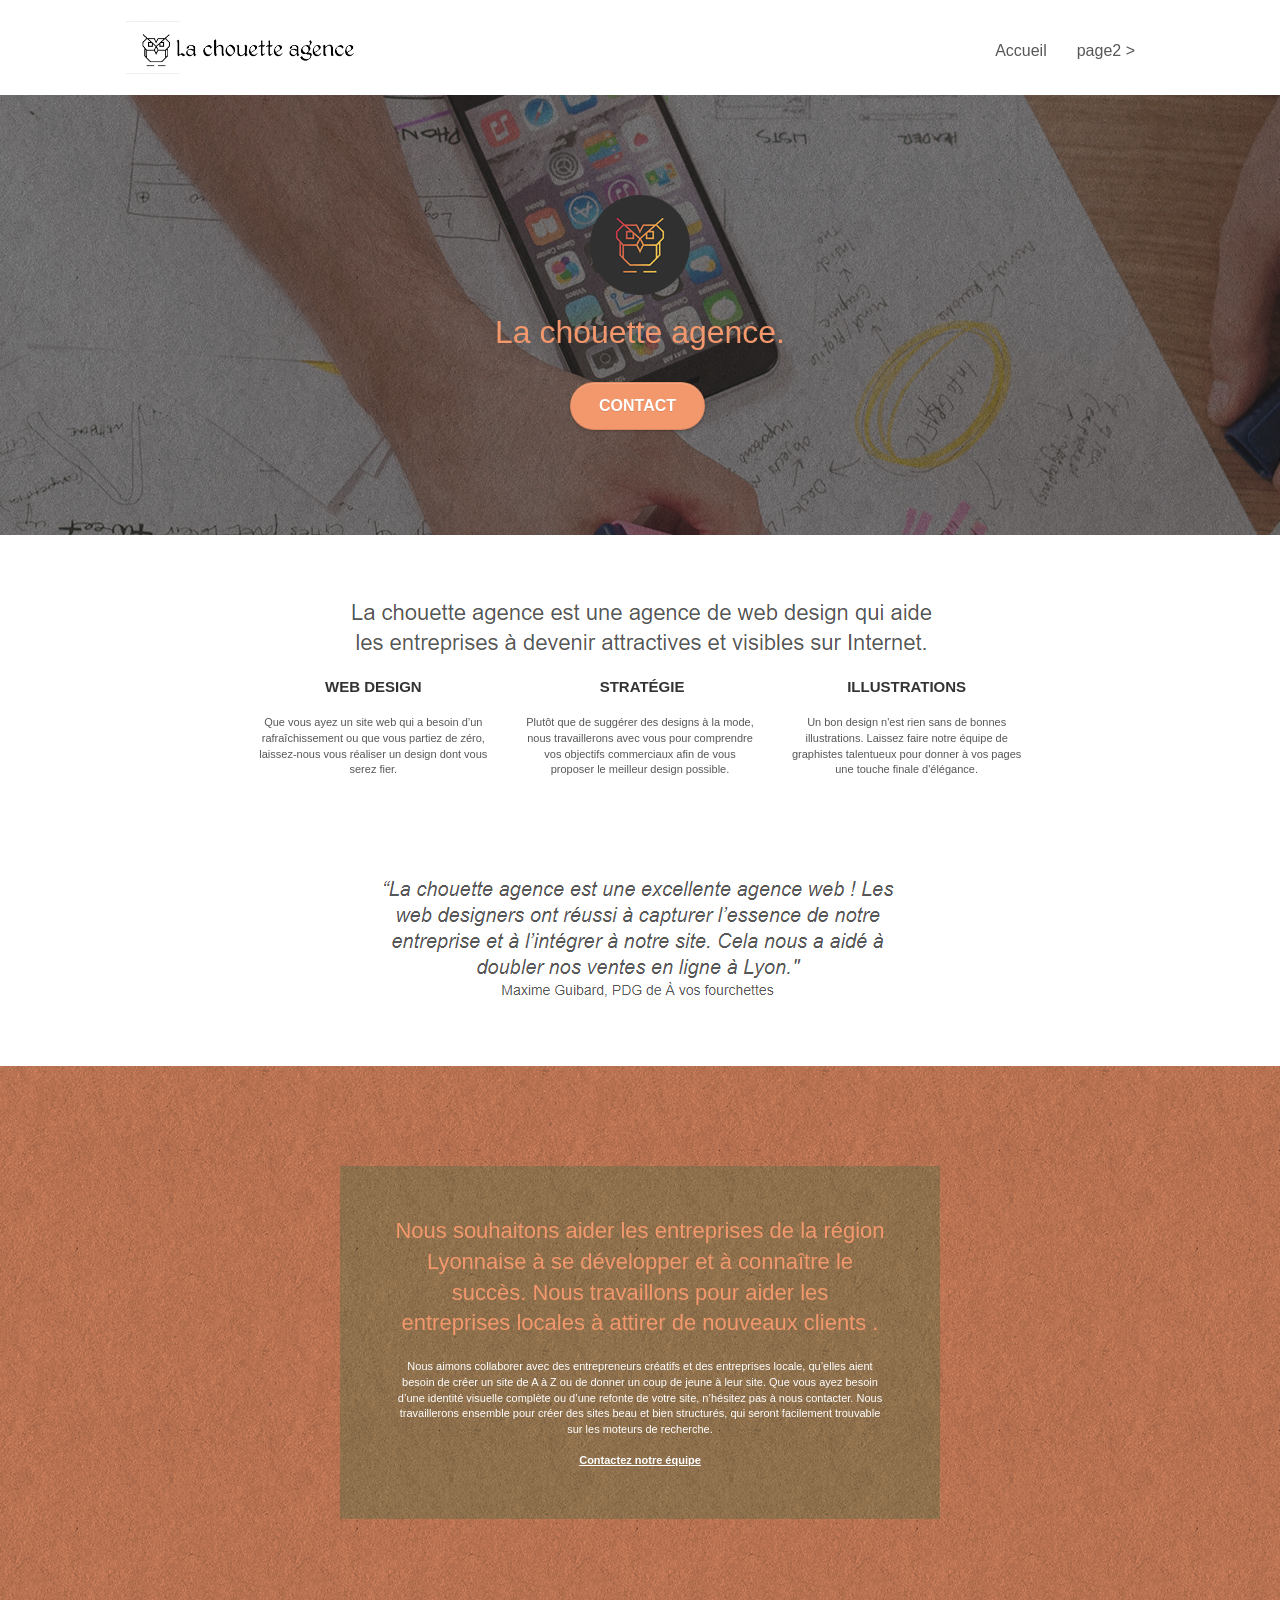
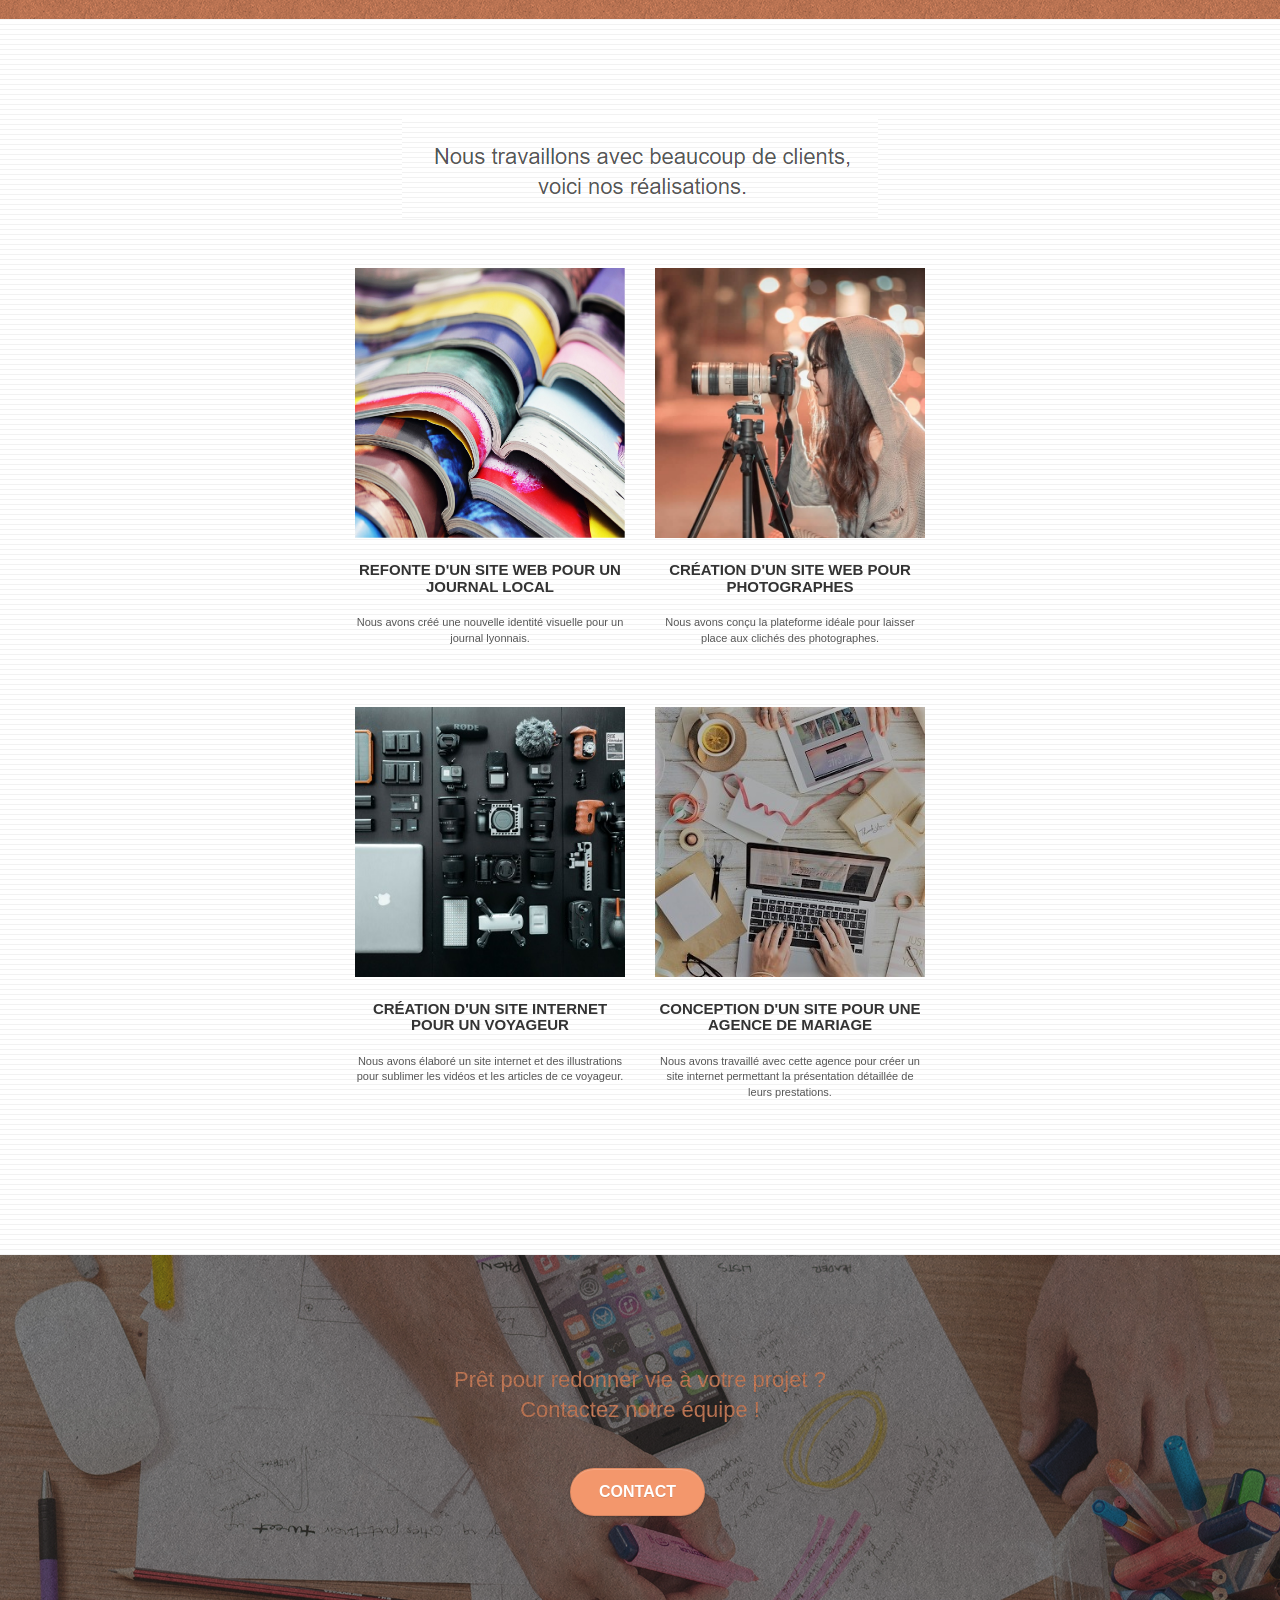
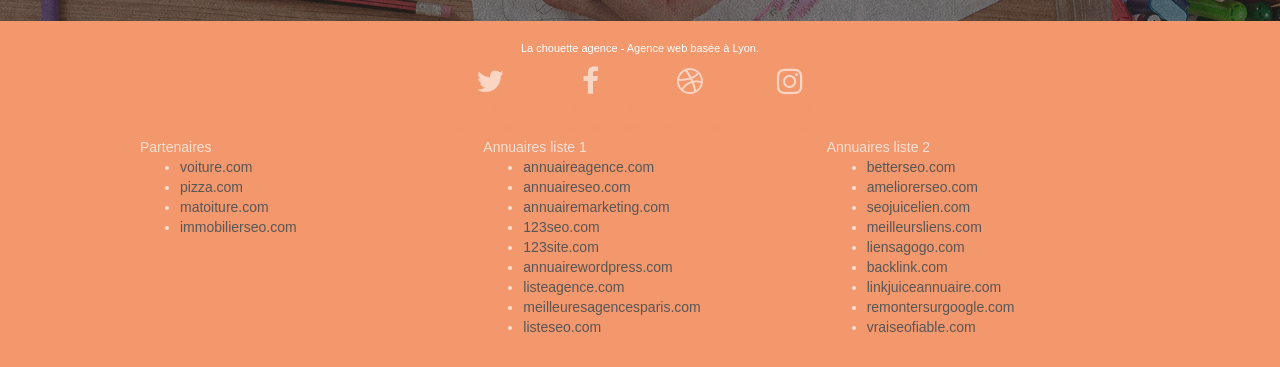
==== index.html @ 3419edf7 ":refactor: Remaniement des dossiers" ====
<!doctype html>
<html lang="Default">
<head>
    <meta charset="utf-8">
    <meta name="keywords" content="seo, google, site web, site internet, agence design paris, agence design, agence design,agence design,agence design,agence design,agence design,agence design,agence design,agence design">
    <meta name="description" content="">
    <meta name="viewport" content="width=device-width, initial-scale=1.0, viewport-fit=cover">
    <link rel="shortcut icon" type="image/png" href="favicon.jpg">
    
	<link rel="stylesheet" type="text/css" href="css/bootstrap.css">
	<link rel="stylesheet" type="text/css" href="style.css">
	<link rel="stylesheet" type="text/css" href="css/font-awesome.css">
	<link rel="stylesheet" type="text/css" href="csst-line.css">
	
    
	<script src="js/jquery-2.1.0.js"></script>
	<script src="js/bootstrap.js"></script>
	<script src="js/blocs.js"></script>
	<script src="js/jquery.touchSwipe.js" defer></script>
	<script src="js/gmaps.js"></script>

    <title>.</title>

    
<!-- Analytics -->
 
<!-- Analytics END -->
    
</head>
<body>
<!-- Principal conteneur -->
<div class="page-container">
    
<!-- bloc-0 -->
<div class="bloc bgc-white l-bloc " id="bloc-0">
	<div class="container bloc-sm">

		<nav class="navbar row">
			<div class="navbar-header">
				<div class="keywords" style="color:#cccccc;font-size:1px;">Agence web à paris, stratégie web, web design, illustrations, design de site web, site web, web, internet, site internet, site</div>
				<a class="navbar-brand" href="index.html"><img src="img/la-chouette-agence.png" alt="paris web design logo agence web meilleure agence" height="40" /></a>
				<div class="keywords" style="color:#cccccc;font-size:1px;">Agence web à paris, stratégie web, web design, illustrations, design de site web, site web, web, internet, site internet, site</div>
				<button id="nav-toggle" type="button" class="ui-navbar-toggle navbar-toggle" data-toggle="collapse" data-target=".navbar-1">
					<span class="sr-only">Toggle navigation</span><span class="icon-bar"></span><span class="icon-bar"></span><span class="icon-bar"></span>
				</button>
			</div>
			<div class="collapse navbar-collapse navbar-1 special-dropdown-nav">
				<ul class="site-navigation nav navbar-nav">
					<li>
						<a href="index.html">Accueil</a>
					</li>
					<li>
					</li>
					<li>
						<a href="page2.html">page2 &gt;</a>
					</li>
				</ul>
			</div>
		</nav>
	</div>
</div>
<!-- bloc-0 END -->

<!-- bloc-1-presentation -->
<div class="bloc bgc-dark-slate-blue bg-banniere d-bloc bg-t-edge bloc-bg-texture texture-paper b-parallax" id="bloc-1-hero">
	<div class="container bloc-lg">
		<div class="row tight-width-whitespace">
			<div class="col-sm-12">
				<img src="img/logo.png" class="center-block image-resize-mode" width="100" alt="La chouette agence, agence web paris, création logo paris" />
				<h1 class="text-center hero-bloc-text tc-white ">
					La chouette agence.
				</h1>
				<div class="text-center">
					<a href="page2.html" class="btn btn-lg btn-clean btn-rd cta-hero btn-atomic-tangerine" id="cta-hero">Contact</a>
				</div>
			</div>
		</div>
	</div>
</div>
<!-- bloc-1-presentation END -->

<!-- bloc-2-services -->
<div class="bloc bgc-white l-bloc" id="bloc-2-services">
	<div class="container bloc-md">
		<div class="row">
			<div class="col-sm-12 text-center">
				<img alt="agence web, agence web paris, web design paris, stratégie web" src="img/title.png" />
			</div>
		</div>
		<div class="row voffset-lg med-width-whitespace">
			<div class="col-sm-4">
				<div class="text-center">
					<span class="et-icon-browser sm-shadow icon-dark-slate-blue icons icon-lg"></span>
				</div>
				<h3 class="mg-md text-center">
					Web design
				</h3>
				<p class="text-center ">
					Que vous ayez un site web qui a besoin d&rsquo;un rafraîchissement ou que vous partiez de zéro, laissez-nous vous réaliser un design dont vous serez fier.
				</p>
			</div>
			<div class="col-sm-4">
				<div class="text-center">
					<span class="et-icon-presentation sm-shadow icon-dark-slate-blue icons icon-lg"></span>
				</div>
				<h3 class="mg-md text-center">
					&nbsp;Stratégie
				</h3>
				<p class="text-center ">
					Plutôt que de suggérer des designs à la mode, nous travaillerons avec vous pour comprendre vos objectifs commerciaux afin de vous proposer le meilleur design possible.<br>
				</p>
			</div>
			<div class="col-sm-4">
				<div class="text-center">
					<span class="et-icon-edit sm-shadow icon-dark-slate-blue icons icon-lg"></span>
				</div>
				<h3 class="mg-md text-center">
					Illustrations
				</h3>
				<p class="text-center ">
					Un bon design n'est rien sans de bonnes illustrations. Laissez faire notre équipe de graphistes talentueux pour donner à vos pages une touche finale d'élégance.
				</p>
			</div>
		</div>
		<div class="row voffset-lg voffset">
			<div class="col-xs-12 col-md-8 col-md-offset-2 text-center">
				<img alt="agence web, agence web paris, web design paris, stratégie web" src="img/citation.png" />

			</div>
		</div>
	</div>
</div>
<!-- bloc-2-services END -->

<!-- bloc-3-what-i-do -->
<div class="bloc tc-white bgc-atomic-tangerine bg-presentation d-bloc bloc-bg-texture texture-paper b-parallax" id="bloc-3-what-i-do">
	<div class="container bloc-lg">
		<div class="row tight-width-whitespace black-background">
			<div class="col-sm-12">
				<h2 class="mg-md text-center tc-white">
					Nous souhaitons aider les entreprises de la région Lyonnaise à se développer et à connaître le succès. Nous travaillons pour aider les entreprises locales à attirer de nouveaux clients .<br>
				</h2>
				<p class="text-center white">
					Nous aimons collaborer avec des entrepreneurs créatifs et des entreprises locale, qu’elles aient besoin de créer un site de A à Z ou de donner un coup de jeune à leur site. Que vous ayez besoin d’une identité visuelle complète ou d’une refonte de votre site, n’hésitez pas à nous contacter. Nous travaillerons ensemble pour créer des sites beau et bien structurés, qui seront facilement trouvable sur les moteurs de recherche. <br><br><a class="ltc-white bold-link" href="page2.html">Contactez notre équipe</a><br>
				</p>
			</div>
		</div>
	</div>
</div>
<!-- bloc-3-what-i-do END -->

<!-- bloc-4-portfolio -->
<div class="bloc bgc-white bg-lines-h2-bg bg-repeat l-bloc" id="bloc-4-portfolio">
	<div class="container bloc-lg">
		<div class="row">
			<div class="col-sm-12 text-center">
				<img alt="agence web, agence web paris, web design paris, stratégie web" src="img/title2.png" />
			</div>
		</div>
		<div class="row tight-width-whitespace portfolio-row">
			<div class="col-sm-6">
				<a href="#" data-lightbox="img/1.jpg" data-gallery-id="gallery-1" data-caption="Refonte d'un site web pour un journal local" data-frame="snapshot-lb"><img src="img/1.jpg" alt="paris web design logo agence web meilleure agence et refonte site web journal" class="img-responsive portfolio-thumb" /></a>
				<h3 class="mg-md text-center">
					Refonte d'un site web pour un journal local
				</h3>
				<p class="text-center">
					Nous avons créé une nouvelle identité visuelle pour un journal lyonnais.
				</p>
			</div>
			<div class="col-sm-6">
				<a href="#" data-lightbox="img/2.jpg" data-gallery-id="gallery-1" data-caption="Création d'un site web pour photographes" data-frame="snapshot-lb"><img src="img/2.jpg" class="img-responsive portfolio-thumb" alt="paris web design logo agence web meilleure agence, Création d'un site web pour photographes" /></a>
				<h3 class="mg-md text-center">
					Création d'un site web pour photographes
				</h3>
				<p class="text-center">
					Nous avons conçu la plateforme idéale pour laisser place aux clichés des photographes.
				</p>
			</div>
		</div>
		<div class="row tight-width-whitespace portfolio-row">
			<div class="col-sm-6">
				<a href="#" data-lightbox="img/3.bmp" data-gallery-id="gallery-1" data-caption="Création d'un site internet pour un voyageur" data-frame="snapshot-lb"><img src="img/3.bmp" class="img-responsive portfolio-thumb" alt="paris web design logo agence web meilleure agence, Création d'un site web pour voyageur"/></a>
				<h3 class="mg-md text-center">
					Création d'un site internet pour un voyageur
				</h3>
				<p class="text-center">
					Nous avons élaboré un site internet et des illustrations pour sublimer les vidéos et les articles de ce voyageur.
				</p>
			</div>
			<div class="col-sm-6">
				<a href="#" data-lightbox="img/4.bmp" data-gallery-id="gallery-1" data-caption="Conception d'un site pour une agence de mariage" data-frame="snapshot-lb"><img src="img/4.bmp" class="img-responsive portfolio-thumb" alt="paris web design logo agence web meilleure agence, Création d'un site web pour agence de mariage" /></a>
				<h3 class="mg-md text-center">
					Conception d'un site pour une agence de mariage
				</h3>
				<p class="text-center">
					Nous avons travaillé avec cette agence pour créer un site internet permettant la présentation détaillée de leurs prestations.
				</p>
			</div>
		</div>
	</div>
</div>
<!-- bloc-4-portfolio END -->

<!-- bloc-5-cta -->
<div class="bloc bgc-dark-slate-blue bg-banniere d-bloc bloc-bg-texture texture-paper" id="bloc-5-cta">
	<div class="container bloc-lg">
		<div class="row">
			<h2 class="mg-md text-center tc-white">
				Prêt pour redonner vie à votre projet ?<br>Contactez notre équipe !
			</h2>
			<div class="col-sm-12 text-center">
				<a href="page2.html" class="btn btn-atomic-tangerine btn-clean btn-rd btn-lg cta-hero">Contact</a>
			</div>
		</div>
	</div>
</div>
<!-- bloc-5-cta END -->

<!-- Footer - bloc-8 -->
<div class="bloc bgc-atomic-tangerine d-bloc" id="bloc-8">
	<div class="container bloc-sm">
		<div class="row">
			<div class="col-sm-12">
				<p class="text-center white">
					La chouette agence - Agence web basée à Lyon.<br>
				</p>
				<div class="row row-no-gutters social">
					<div class="col-sm-3">
						<div class="text-center">
							<a class="social" href="index.html"><span class="fa fa-twitter icon-md"></span></a>
						</div>
					</div>
					<div class="col-sm-3">
						<div class="text-center">
							<a class="social" href="index.html"><span class="fa fa-facebook icon-md"></span></a>
						</div>
					</div>
					<div class="col-sm-3">
						<div class="text-center">
							<a class="social" href="index.html"><span class="fa fa-dribbble icon-md"></span></a>
						</div>
					</div>
					<div class="col-sm-3">
						<div class="text-center">
							<a class="social" href="index.html"><span class="fa fa-instagram icon-md"></span></a>
						</div>
					</div>
					<div class="keywords" style="color:#F3976C;">Agence web à paris, stratégie web, web design, illustrations, design de site web, site web, web, internet, site internet, site</div>
				</div>
				<div class="row">
					<div class="col-sm-4">
						Partenaires
							<ul>
								<li><a href="voiture.com">voiture.com</a></li>
								<li><a href="pizza.com">pizza.com</a></li>
								<li><a href="matoiture.com">matoiture.com</a></li>
								<li><a href="immobilierseo.com">immobilierseo.com</a></li>
							</ul>		
					</div>
					<div class="col-sm-4">
						Annuaires liste 1
						<ul>
							<li><a href="annuaireagence.com">annuaireagence.com</a></li>
							<li><a href="annuaireseo.com">annuaireseo.com</a></li>
							<li><a href="annuairemarketing.com">annuairemarketing.com</a></li>
							<li><a href="123seoture.com">123seo.com</a></li>
							<li><a href="123site.com">123site.com</a></li>
							<li><a href="annuairewordpress.com">annuairewordpress.com</a></li>
							<li><a href="listeagence.com">listeagence.com</a></li>
							<li><a href="meilleuresagencesparis.com">meilleuresagencesparis.com</a></li>
							<li><a href="listeseo.com">listeseo.com</a></li>
						</ul>
					</div>
					<div class="col-sm-4">
						Annuaires liste 2
						<ul>
							<li><a href="betterseo.com">betterseo.com</a></li>
							<li><a href="ameliorerseo.com">ameliorerseo.com</a></li>
							<li><a href="seojuicelien.com">seojuicelien.com</a></li>
							<li><a href="meilleursliens.com">meilleursliens.com</a></li>
							<li><a href="liensagogo.com">liensagogo.com</a></li>
							<li><a href="backlink.com">backlink.com</a></li>
							<li><a href="linkjuiceannuaire.com">linkjuiceannuaire.com</a></li>
							<li><a href="remontersurgoogle.com">remontersurgoogle.com</a></li>
							<li><a href="vraiseofiable.com">vraiseofiable.com</a></li>
						</ul>
					</div>
				</div>
			</div>
		</div>
	</div>
</div>
<!-- Footer - bloc-8 END -->

</div>
<!-- Principal conteneur END -->
    

</body>
</html>
---- style.css ----
body {
    margin: 0;
    padding: 0;
    background: #FFF;
    overflow-x: hidden;
    -webkit-font-smoothing: antialiased;
    -moz-osx-font-smoothing: grayscale;
}

a,
button {
    transition: all .3s ease-in-out;
    outline: none!important;
}

a:hover {
    text-decoration: none;
    cursor: pointer;
}

#page-loading-blocs-notifaction {
    position: fixed;
    top: 0;
    bottom: 0;
    width: 100%;
    z-index: 100000;
    background: #FFFFFF url("img/pageload-spinner.gif") no-repeat center center;
}

.bloc {
    width: 100%;
    clear: both;
    background: 50% 50% no-repeat;
    padding: 0 50px;
    -webkit-background-size: cover;
    -moz-background-size: cover;
    -o-background-size: cover;
    background-size: cover;
    position: relative;
}

.bloc .container {
    padding-left: 0;
    padding-right: 0;
}

.bloc-lg {
    padding: 100px 50px;
}

.bloc-md {
    padding: 50px;
}

.bloc-sm {
    padding: 20px 50px;
}

.bg-center,
.bg-l-edge,
.bg-r-edge,
.bg-t-edge,
.bg-b-edge,
.bg-tl-edge,
.bg-bl-edge,
.bg-tr-edge,
.bg-br-edge,
.bg-repeat {
    -webkit-background-size: auto!important;
    -moz-background-size: auto!important;
    -o-background-size: auto!important;
    background-size: auto!important;
}

.bg-repeat {
    background: repeat;
}

.bg-t-edge {
    background: top no-repeat;
}

.bloc-bg-texture::before {
    content: "";
    background-size: 2px 2px;
    position: absolute;
    top: 0;
    bottom: 0;
    left: 0;
    right: 0;
}

.texture-paper::before {
    background: url("img/texture-paper.png");
    background-size: 280px 280px;
}

.b-parallax {
    background-attachment: fixed;
}

.d-bloc {
    color: rgba(255, 255, 255, .7);
}

.d-bloc button:hover {
    color: rgba(255, 255, 255, .9);
}

.d-bloc .icon-round,
.d-bloc .icon-square,
.d-bloc .icon-rounded,
.d-bloc .icon-semi-rounded-a,
.d-bloc .icon-semi-rounded-b {
    border-color: rgba(255, 255, 255, .9);
}

.d-bloc .divider-h span {
    border-color: rgba(255, 255, 255, .2);
}

.d-bloc .a-btn,
.d-bloc .navbar a,
.d-bloc .navbar-brand,
.d-bloc a .icon-sm,
.d-bloc a .icon-md,
.d-bloc a .icon-lg,
.d-bloc a .icon-xl,
.d-bloc h1 a,
.d-bloc h2 a,
.d-bloc h3 a,
.d-bloc h4 a,
.d-bloc h5 a,
.d-bloc h6 a,
.d-bloc p a {
    color: rgba(255, 255, 255, .6);
}

.d-bloc .a-btn:hover,
.d-bloc .navbar a:hover,
.d-bloc .navbar-brand:hover,
.d-bloc a:hover .icon-sm,
.d-bloc a:hover .icon-md,
.d-bloc a:hover .icon-lg,
.d-bloc a:hover .icon-xl,
.d-bloc h1 a:hover,
.d-bloc h2 a:hover,
.d-bloc h3 a:hover,
.d-bloc h4 a:hover,
.d-bloc h5 a:hover,
.d-bloc h6 a:hover,
.d-bloc p a:hover {
    color: rgba(255, 255, 255, 1);
}

.d-bloc .navbar-toggle .icon-bar {
    background: rgba(255, 255, 255, 1);
}

.d-bloc .btn-wire,
.d-bloc .btn-wire:hover {
    color: rgba(255, 255, 255, 1);
    border-color: rgba(255, 255, 255, 1);
}

.d-bloc .panel {
    color: rgba(0, 0, 0, .5);
}

.d-bloc .panel button:hover {
    color: rgba(0, 0, 0, .7);
}

.d-bloc .panel icon {
    border-color: rgba(0, 0, 0, .7);
}

.d-bloc .panel .divider-h span {
    border-color: rgba(0, 0, 0, .1);
}

.d-bloc .panel .a-btn {
    color: rgba(0, 0, 0, .6);
}

.d-bloc .panel .a-btn:hover {
    color: rgba(0, 0, 0, 1);
}

.d-bloc .panel .btn-wire,
.d-bloc .panel .btn-wire:hover {
    color: rgba(0, 0, 0, .7);
    border-color: rgba(0, 0, 0, .3);
}

.d-bloc .panel,
.l-bloc {
    color: rgba(0, 0, 0, .5);
}

.d-bloc .panel button:hover,
.l-bloc button:hover {
    color: rgba(0, 0, 0, .7);
}

.l-bloc .icon-round,
.l-bloc .icon-square,
.l-bloc .icon-rounded,
.l-bloc .icon-semi-rounded-a,
.l-bloc .icon-semi-rounded-b {
    border-color: rgba(0, 0, 0, .7);
}

.d-bloc .panel .divider-h span,
.l-bloc .divider-h span {
    border-color: rgba(0, 0, 0, .1);
}

.d-bloc .panel .a-btn,
.l-bloc .a-btn,
.l-bloc .navbar a,
.l-bloc .navbar-brand,
.l-bloc a .icon-sm,
.l-bloc a .icon-md,
.l-bloc a .icon-lg,
.l-bloc a .icon-xl,
.l-bloc h1 a,
.l-bloc h2 a,
.l-bloc h3 a,
.l-bloc h4 a,
.l-bloc h5 a,
.l-bloc h6 a,
.l-bloc p a {
    color: rgba(0, 0, 0, .6);
}

.d-bloc .panel .a-btn:hover,
.l-bloc .a-btn:hover,
.l-bloc .navbar a:hover,
.l-bloc .navbar-brand:hover,
.l-bloc a:hover .icon-sm,
.l-bloc a:hover .icon-md,
.l-bloc a:hover .icon-lg,
.l-bloc a:hover .icon-xl,
.l-bloc h1 a:hover,
.l-bloc h2 a:hover,
.l-bloc h3 a:hover,
.l-bloc h4 a:hover,
.l-bloc h5 a:hover,
.l-bloc h6 a:hover,
.l-bloc p a:hover {
    color: rgba(0, 0, 0, 1);
}

.l-bloc .navbar-toggle .icon-bar {
    color: rgba(0, 0, 0, .6);
}

.d-bloc .panel .btn-wire,
.d-bloc .panel .btn-wire:hover,
.l-bloc .btn-wire,
.l-bloc .btn-wire:hover {
    color: rgba(0, 0, 0, .7);
    border-color: rgba(0, 0, 0, .3);
}

.voffset {
    margin-top: 30px;
}

.voffset-lg {
    margin-top: 80px;
}

.row-no-gutters {
    margin-right: 0;
    margin-left: 0;
}

.row.row-no-gutters > [class^="col-"],
.row.row-no-gutters > [class*=" col-"] {
    padding-right: 0;
    padding-left: 0;
}

#bloc-1-hero h1 {
    font-size: 32px;
}

.navbar {
    margin-bottom: 0;
    z-index: 1;
}

.navbar-brand {
    height: auto;
    padding: 3px 15px;
    font-size: 25px;
    font-weight: normal;
    font-weight: 600;
    line-height: 44px;
}

.navbar-brand img {
    max-height: 200px;
    margin: 0 5px 0 0;
    display: inline;
}

.navbar-brand img[src$=svg] {
    min-width: 100px;
}

.nav-center .navbar-brand img {
    margin: 0;
}

.navbar .nav {
    padding-top: 2px;
    margin-right: -16px;
    float: right;
    z-index: 1;
}

.nav > li {
    float: left;
    margin-top: 4px;
    font-size: 16px;
}

.navbar-nav .open .dropdown-menu > li > a {
    text-align: inherit;
}

.nav > li a:hover,
.nav > li a:focus {
    background: transparent;
}

.navbar-toggle {
    margin: 10px 10px 0 0;
    border: 0px;
}

.navbar-toggle:hover {
    background: transparent!important;
}

.navbar-toggle .icon-bar {
    background-color: rgba(0, 0, 0, .5);
    width: 26px;
}

.nav-invert .navbar .nav {
    float: left;
}

.nav-invert .navbar-header,
.nav-invert .navbar-brand {
    float: right;
    position: relative;
    z-index: 2;
}

@media (min-width: 768px) {
    .site-navigation {
        position: absolute;
        top: 50%;
        right: 20px;
        transform: translate(0, -50%);
        -webkit-transform: translateY(-50%);
    }
    .nav > li .dropdown-menu a,
    .nav > li .dropdown-menu a:hover {
        color: #484848;
    }
    .nav-invert .site-navigation {
        left: 0;
        right: 0;
    }
    .nav-center {
        text-align: center;
    }
    .nav-center .navbar-header {
        width: 100%;
    }
    .nav-center .navbar-header,
    .nav-center .navbar-brand,
    .nav-center .nav > li {
        float: none;
        display: inline-block;
    }
    .nav-center .site-navigation {
        position: relative;
        width: 100%;
        right: 0;
        margin-right: 0px;
        margin-top: 20px;
    }
    .nav-center.mini-nav .navbar-toggle {
        float: none;
        margin: 10px auto 0;
    }
}

.nav > li > .dropdown a {
    background: none!important;
    display: block;
    padding: 14px 15px;
}

nav .caret {
    margin: 0 5px;
}

.dropdown-menu .dropdown-menu {
    top: -8px;
    left: 100%;
}

.dropdown-menu .dropmenu-flow-right {
    top: 100%;
    left: 0;
    margin-left: -1px;
    border-top-left-radius: 0;
    border-top-right-radius: 0;
}

.dropdown-menu .dropdown span {
    border: 4px solid black;
    border-top-color: transparent;
    border-right-color: transparent;
    border-bottom-color: transparent;
    margin: 6px -5px 0 0!important;
    float: right;
}

.mg-md {
    margin-top: 10px;
    margin-bottom: 20px;
}

.mg-lg {
    margin-top: 10px;
    margin-bottom: 40px;
}

.btn {
    margin: 0 5px 5px 0;
}

.btn.pull-right {
    margin: 0 0 5px 5px;
}

.btn-d,
.btn-d:hover,
.btn-d:focus {
    color: #FFF;
    background: rgba(0, 0, 0, .3);
}

button {
    outline: none!important;
}

.btn-rd {
    border-radius: 40px;
}

.btn-clean {
    border: 1px solid rgba(0, 0, 0, .08);
    border-bottom-color: rgba(0, 0, 0, .1);
    text-shadow: 0 1px 0 rgba(0, 0, 1, .1);
    box-shadow: 0 1px 3px rgba(0, 0, 1, .25), inset 0 1px 0 0 rgba(255, 255, 255, .15);
}

.icon-md {
    font-size: 30px!important;
}

.icon-lg {
    font-size: 60px!important;
}

.sm-shadow {
    text-shadow: 0 1px 2px rgba(0, 0, 0, .3);
}

.panel-sq,
.panel-sq .panel-heading,
.panel-sq .panel-footer {
    border-radius: 0;
}

.panel-rd {
    border-radius: 30px;
}

.panel-rd .panel-heading {
    border-radius: 29px 29px 0 0;
}

.panel-rd .panel-footer {
    border-radius: 0 0 29px 29px;
}

.form-control {
    border-color: rgba(0, 0, 0, .1);
    box-shadow: none;
}

.scrollToTop {
    width: 40px;
    height: 40px;
    position: fixed;
    bottom: 20px;
    right: 20px;
    opacity: 0;
    z-index: 500;
    transition: all .3s ease-in-out;
}

.scrollToTop span {
    margin-top: 6px;
}

.showScrollTop {
    font-size: 14px;
    opacity: 1;
}

a[data-lightbox] {
    position: relative;
    display: block;
    text-align: center;
}

a[data-lightbox]:hover::before {
    content: "+";
    font-family: "HelveticaNeue-Light", "Helvetica Neue Light", "Helvetica Neue", Helvetica, Arial;
    font-size: 32px;
    width: 50px;
    height: 50px;
    margin-left: -25px;
    border-radius: 50%;
    background: rgba(0, 0, 0, .6);
    color: #FFF;
    font-weight: 100;
    z-index: 1;
    position: absolute;
    top: 50%;
    transform: translateY(-50%);
    -webkit-transform: translateY(-50%);
}

a[data-lightbox]:hover img {
    opacity: 0.6;
    -webkit-animation-fill-mode: none;
    animation-fill-mode: none;
}

#lightbox-modal {
    display: flex;
    align-items: center;
}

#lightbox-modal .modal-dialog {
    width: 90%;
    max-width: 900px;
    margin: 0 auto 0;
}

#lightbox-modal .modal-dialog img {
    max-height: 90vh;
    margin: 0 auto;
}

.lightbox-caption {
    padding: 20px;
    color: #FFF;
    background: rgba(0, 0, 0, .5);
    position: absolute;
    left: 15px;
    right: 15px;
    bottom: 5px;
}

.close-lightbox {
    color: #FFF;
    font-size: 30px;
    position: absolute;
    top: 20px;
    right: 20px;
    z-index: 20;
    background: rgba(0, 0, 0, .5);
    border: none;
    line-height: 30px;
    padding: 0 9px 5px;
    opacity: 0.3;
}

.close-lightbox:hover,
.next-lightbox:hover,
.prev-lightbox:hover {
    opacity: 1.0;
    color: #FFF;
}

.next-lightbox,
.prev-lightbox {
    font-size: 20px;
    color: rgba(255, 255, 255, .9);
    background: rgba(0, 0, 0, .5);
    transition: all .2s ease-in-out;
    position: absolute;
    top: 45%;
    z-index: 1;
    opacity: 0.4;
}

.next-lightbox {
    padding: 6px 8px 1px 13px;
    right: 25px;
}

.prev-lightbox {
    padding: 6px 13px 1px 10px;
    left: 25px;
}

.snapshot-lb .modal-body {
    padding-bottom: 45px;
}

.snapshot-lb .lightbox-caption {
    padding: 0;
    color: rgba(0, 0, 0, .5);
    background: none;
}

h1,
h2,
h3,
h4,
h5,
h6,
p,
label,
.btn,
a {
    font-family: "helvetica";
    font-weight: 400;
    color: #575757!important;
}

.container {
    max-width: 1000px;
}

.hero-bloc-text {
    font-size: 38px;
}

.hero-bloc-text-sub {
    font-size: 36px;
}

.statement-bloc-text {
    line-height: 26px;
    font-style: italic;
    font-size: 20px;
    text-align: center;
    font-weight: lighter;
    max-width: 520px;
    margin: auto auto auto auto;
}

p {
    font-size: 11px;
}

.tight-width-whitespace {
    max-width: 600px;
    margin: auto auto auto auto;
}

.h1 {
    font-size: 20px;
    font-family: "Open Sans";
}

.cta-hero {
    margin-top: 22px;
    color: #FFFFFF!important;
    text-transform: uppercase;
    padding: 12px 28px 12px 28px;
    font-size: 16px;
    font-weight: 700;
}

.social {
    max-width: 400px;
    margin: auto auto auto auto;
}

h2 {
    font-size: 22px;
    line-height: 1.4em;
}

h3 {
    font-size: 15px;
    text-transform: uppercase;
    font-weight: 700;
    color: #333333!important;
}

.med-width-whitespace {
    max-width: 800px;
    margin: auto auto auto auto;
    box-shadow: 0px 0px 0px #000000;
}

h1 {
    color: #333333!important;
}

h4 {
    color: #333333!important;
}

.icons {
    margin-bottom: 14px;
    margin-top: 24px;
}

.white {
    color: #FFFFFF!important;
}

.portfolio-thumb {
    margin-bottom: 24px;
}

.portfolio-row {
    margin-bottom: 44px;
    margin-top: 50px;
}

.avatar {
    box-shadow: 0px 4px 9px rgba(0, 0, 0, 0.3);
}

.black-background {
    background-color: rgba(165, 147, 99, 0.7);
    padding: 40px 40px 40px 40px;
}

.bold-link {
    font-weight: 900;
    text-decoration: underline!important;
}

.bgc-white {
    background-color: #FFFFFF;
}

.bgc-dark-slate-blue {
    background-color: #364577;
}

.bgc-atomic-tangerine {
    background-color: #F3976C;
}

.tc-white {
    color: #F3976C!important;
}

.btn-atomic-tangerine {
    background: #F3976C;
    color: #FFFFFF!important;
}

.btn-atomic-tangerine:hover {
    background: #c27956!important;
    color: #FFFFFF!important;
}

.ltc-white {
    color: #FFFFFF!important;
}

.ltc-white:hover {
    color: #cccccc!important;
}

.ltc-atomic-tangerine {
    color: #F3976C!important;
}

.ltc-atomic-tangerine:hover {
    color: #c27956!important;
}

.icon-dark-slate-blue {
    color: #364577!important;
    border-color: #364577!important;
}

.bg-dots-bg {
    background-image: url("img/dots-bg.png");
}

.bg-lines-h2-bg {
    background-image: url("img/lines-h2-bg.png");
}

.bg-banniere {
    background-image: url("img/la-chouette-agence-banniere.jpg");
}

.bg-presentation {
    background-image: url("img/image-de-presentation.bmp");
}

@media (max-width: 1024px) {
    .bloc {
        padding-left: 20px;
        padding-right: 20px;
    }
    .bloc.full-width-bloc,
    .bloc-tile-2.full-width-bloc .container,
    .bloc-tile-3.full-width-bloc .container,
    .bloc-tile-4.full-width-bloc .container {
        padding-left: 0;
        padding-right: 0;
    }
}

@media (max-width: 992px) and (min-width: 768px) {
    .navbar .nav {
        max-width: 80%
    }
    .nav-center.navbar .nav {
        max-width: 100%
    }
}

@media only screen and (min-device-width: 768px) and (max-device-width: 1024px) and (orientation: landscape) {
    .b-parallax {
        background-attachment: scroll;
    }
}

@media only screen and (min-device-width: 1024px) and (max-device-width: 1366px) and (-webkit-min-device-pixel-ratio: 1.5) {
    .b-parallax {
        background-attachment: scroll;
    }
}

@media (max-width: 991px) {
    .container {
        width: 100%;
    }
    .b-parallax {
        background-attachment: scroll;
    }
    .page-container,
    #hero-bloc {
        overflow-x: hidden;
        position: relative;
    }
    .bloc {
        padding-left: constant(safe-area-inset-left);
        padding-right: constant(safe-area-inset-right);
    }
    .bloc-group,
    .bloc-group .bloc {
        display: block;
        width: 100%;
    }
    .bloc-fill-screen .fill-bloc-top-edge,
    .bloc-fill-screen .fill-bloc-bottom-edge {
        padding: 0 20px;
        padding-left: constant(safe-area-inset-left);
        padding-right: constant(safe-area-inset-right);
    }
}

@media (max-width: 767px) {
    .page-container {
        overflow-x: hidden;
        position: relative;
    }
    h1,
    h2,
    h3,
    h4,
    h5,
    h6,
    p,
    #disqus_thread {
        padding-left: 10px!important;
        padding-right: 10px!important;
    }
    .b-parallax {
        background-attachment: scroll;
    }
    .navbar .nav {
        padding-top: 0;
        border-top: 1px solid rgba(0, 0, 0, .2);
        float: none!important;
    }
    .navbar.row {
        margin-left: 0;
        margin-right: 0;
    }
    .site-navigation {
        position: inherit;
        transform: none;
        -webkit-transform: none;
        -ms-transform: none;
    }
    .nav > li {
        margin-top: 0;
        border-bottom: 1px solid rgba(0, 0, 0, .1);
        background: rgba(0, 0, 0, .05);
        text-align: left;
        padding-left: 15px;
        width: 100%;
    }
    .nav > li:hover {
        background: rgba(0, 0, 0, .08);
    }
    .dropdown .dropdown a .caret {
        float: none;
        margin: 5px 0 0 10px!important;
        border: 4px solid black;
        border-bottom-color: transparent;
        border-right-color: transparent;
        border-left-color: transparent;
    }
    #hero-bloc .navbar .nav {
        background: rgba(0, 0, 0, .8);
    }
    #hero-bloc .navbar .nav a {
        color: rgba(255, 255, 255, .6);
    }
    .hero {
        padding: 50px 0;
    }
    .hero-nav {
        left: -1px;
        right: -1px;
    }
    .navbar-collapse {
        padding: 0;
        overflow-x: hidden;
        -webkit-box-shadow: none;
        box-shadow: none;
    }
    .navbar-brand img {
        max-height: 40px;
        width: auto;
    }
    .nav-invert .navbar-header {
        float: none;
        width: 100%;
    }
    .nav-invert .navbar-toggle {
        float: left;
        margin-left: 10px;
    }
    .bloc {
        padding-left: 0;
        padding-right: 0;
    }
    .bloc-xxl,
    .bloc-xl,
    .bloc-lg {
        padding: 40px 0;
    }
    .bloc-sm,
    .bloc-md {
        padding-left: 0;
        padding-right: 0;
    }
    .bloc-tile-2 .container,
    .bloc-tile-3 .container,
    .bloc-tile-4 .container,
    .bloc-fill-screen .fill-bloc-top-edge,
    .bloc-fill-screen .fill-bloc-bottom-edge {
        padding-left: 0;
        padding-right: 0;
    }
    .a-block {
        padding: 0 10px;
    }
    .btn-dwn {
        display: none;
    }
    .voffset {
        margin-top: 5px;
    }
    .voffset-md {
        margin-top: 20px;
    }
    .voffset-lg {
        margin-top: 30px;
    }
    form {
        padding: 5px;
    }
    .close-lightbox {
        display: inline-block;
    }
    .blocsapp-device-iphone5 {
        background-size: 216px 425px;
        padding-top: 60px;
        width: 216px;
        height: 425px;
    }
    .blocsapp-device-iphone5 img {
        width: 180px;
        height: 320px;
    }
}

@media (max-width: 400px) {
    .bloc {
        padding-left: 0;
        padding-right: 0;
    }
}

@media (max-width: 767px) {
    .bloc-mob-center-text {
        text-align: center;
    }
}
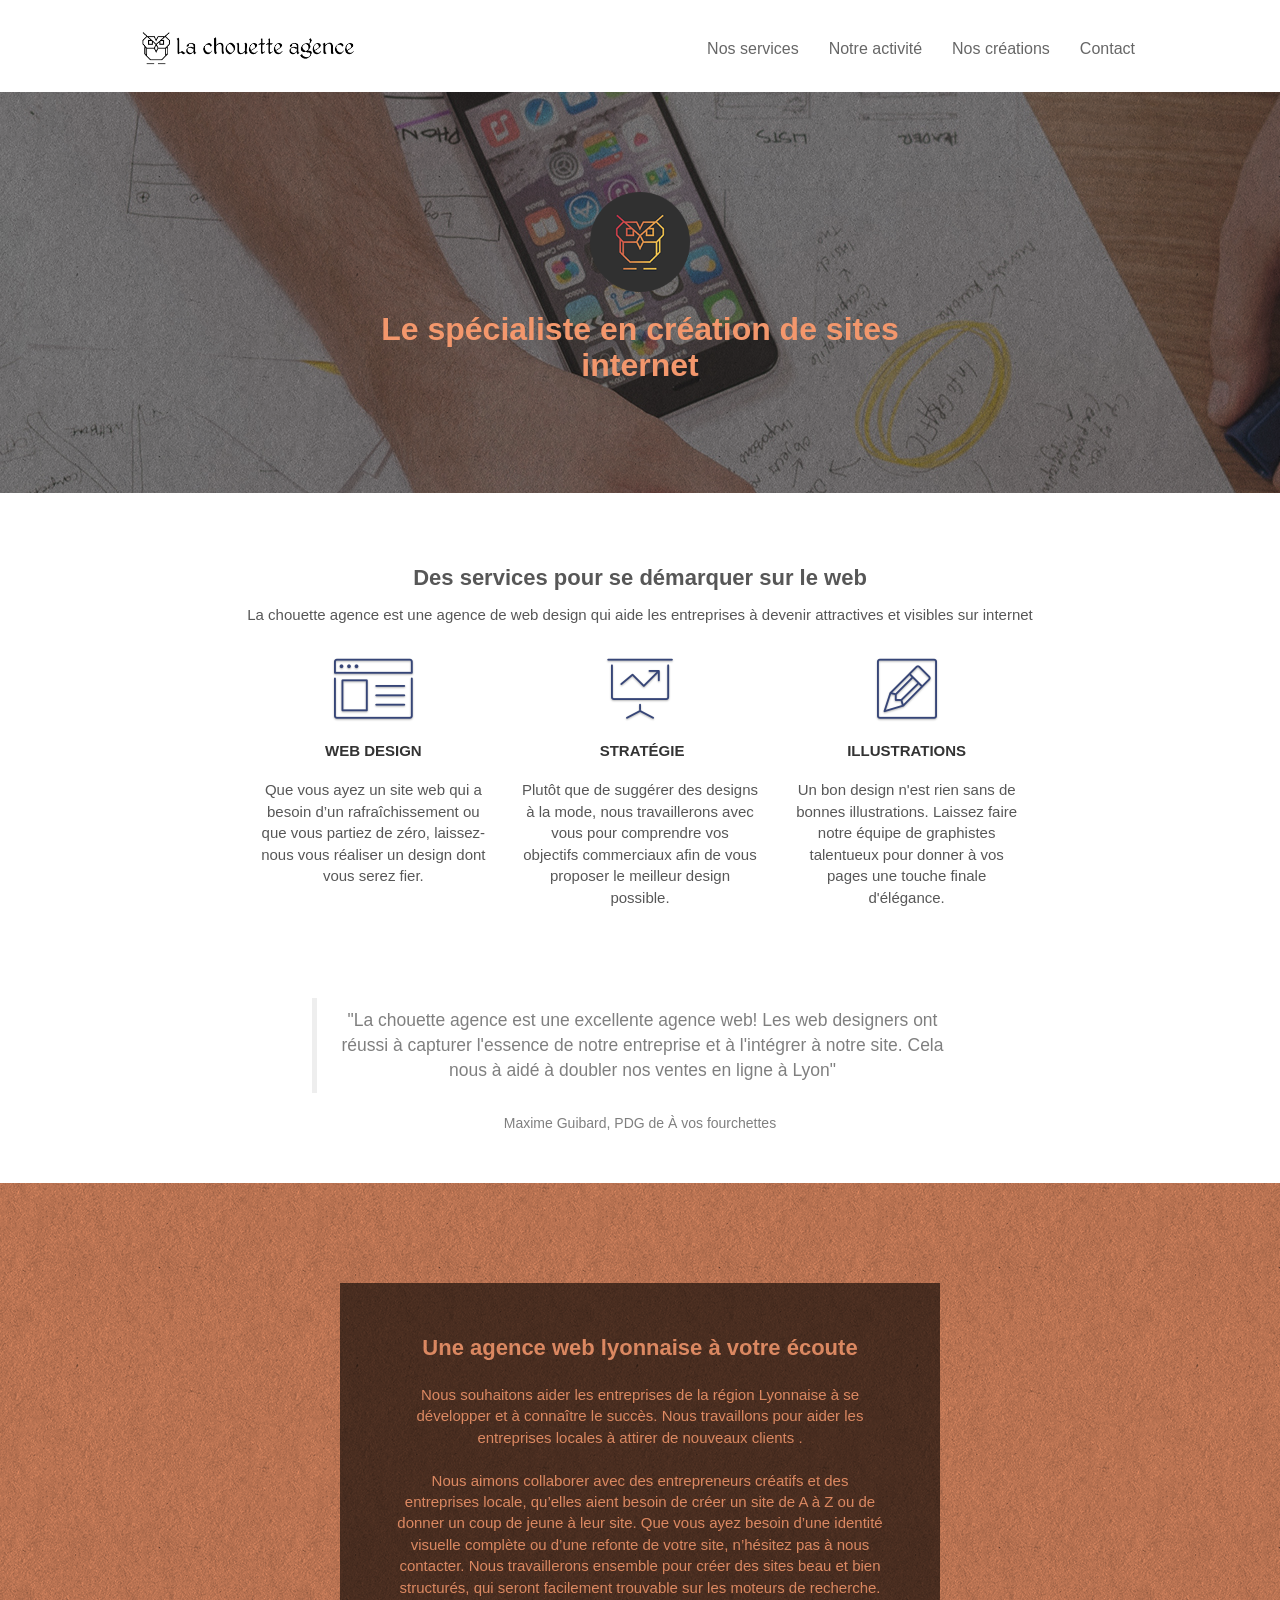
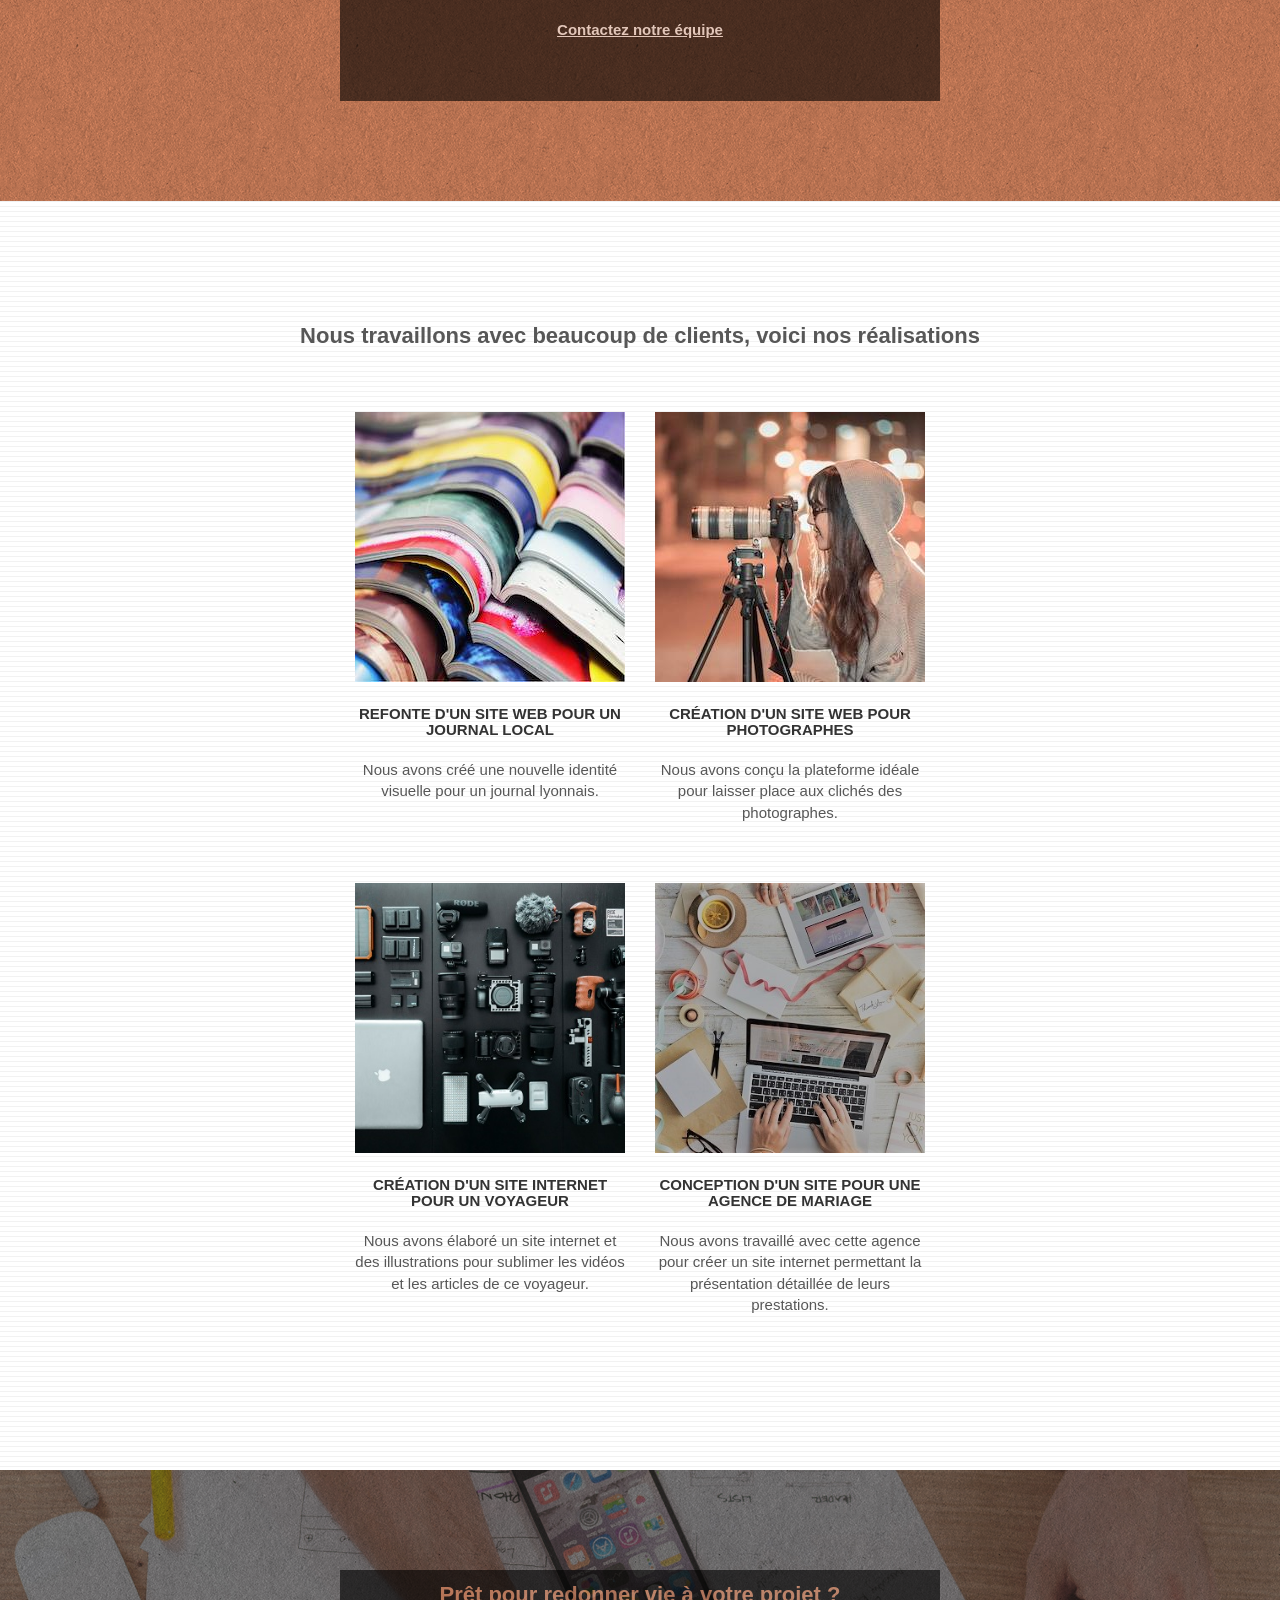
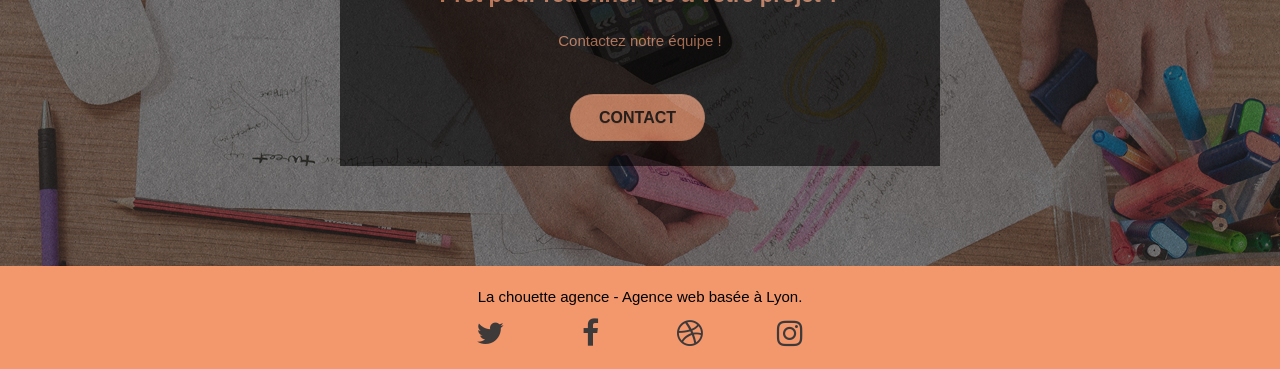
==== commit 6539dfeb: ":fix: optimisation suite audit SEO" ====
--- a/index.html
+++ b/index.html
@@ -1,300 +1,287 @@
 <!doctype html>
-<html lang="Default">
+<html lang="Fr">
 <head>
     <meta charset="utf-8">
-    <meta name="keywords" content="seo, google, site web, site internet, agence design paris, agence design, agence design,agence design,agence design,agence design,agence design,agence design,agence design,agence design">
-    <meta name="description" content="">
+    <meta name="keywords"
+          content="seo, google, site web, site internet, agence design paris, agence design, agence design,agence design,agence design,agence design,agence design,agence design,agence design,agence design">
+    <meta name="description"
+          content="Votre site web ne vous apporte pas le succès espéré? Nous travaillerons ensemble pour qu'il soit plus attractif sur internet.">
     <meta name="viewport" content="width=device-width, initial-scale=1.0, viewport-fit=cover">
     <link rel="shortcut icon" type="image/png" href="favicon.jpg">
-    
-	<link rel="stylesheet" type="text/css" href="css/bootstrap.css">
-	<link rel="stylesheet" type="text/css" href="style.css">
-	<link rel="stylesheet" type="text/css" href="css/font-awesome.css">
-	<link rel="stylesheet" type="text/css" href="csst-line.css">
-	
-    
-	<script src="js/jquery-2.1.0.js"></script>
-	<script src="js/bootstrap.js"></script>
-	<script src="js/blocs.js"></script>
-	<script src="js/jquery.touchSwipe.js" defer></script>
-	<script src="js/gmaps.js"></script>
-
-    <title>.</title>
-
-    
-<!-- Analytics -->
- 
-<!-- Analytics END -->
-    
+
+    <link rel="stylesheet" type="text/css" href="css/bootstrap.css">
+    <link rel="stylesheet" type="text/css" href="style.css">
+    <link rel="stylesheet" type="text/css" href="css/font-awesome.css">
+    <link rel="stylesheet" type="text/css" href="css/et-line.css">
+
+
+    <script src="js/jquery-2.1.0.js " defer></script>
+    <script src="js/bootstrap.js" defer></script>
+    <script src="js/blocs.js" defer></script>
+    <script src="js/jquery.touchSwipe.js" defer></script>
+    <script src="js/gmaps.js" defer></script>
+
+    <title>La chouette agence, le spécialiste en création de sites internet</title>
+
+
+    <!-- Analytics -->
+
+    <!-- Analytics END -->
+
 </head>
 <body>
 <!-- Principal conteneur -->
-<div class="page-container">
-    
-<!-- bloc-0 -->
-<div class="bloc bgc-white l-bloc " id="bloc-0">
-	<div class="container bloc-sm">
-
-		<nav class="navbar row">
-			<div class="navbar-header">
-				<div class="keywords" style="color:#cccccc;font-size:1px;">Agence web à paris, stratégie web, web design, illustrations, design de site web, site web, web, internet, site internet, site</div>
-				<a class="navbar-brand" href="index.html"><img src="img/la-chouette-agence.png" alt="paris web design logo agence web meilleure agence" height="40" /></a>
-				<div class="keywords" style="color:#cccccc;font-size:1px;">Agence web à paris, stratégie web, web design, illustrations, design de site web, site web, web, internet, site internet, site</div>
-				<button id="nav-toggle" type="button" class="ui-navbar-toggle navbar-toggle" data-toggle="collapse" data-target=".navbar-1">
-					<span class="sr-only">Toggle navigation</span><span class="icon-bar"></span><span class="icon-bar"></span><span class="icon-bar"></span>
-				</button>
-			</div>
-			<div class="collapse navbar-collapse navbar-1 special-dropdown-nav">
-				<ul class="site-navigation nav navbar-nav">
-					<li>
-						<a href="index.html">Accueil</a>
-					</li>
-					<li>
-					</li>
-					<li>
-						<a href="page2.html">page2 &gt;</a>
-					</li>
-				</ul>
-			</div>
-		</nav>
-	</div>
-</div>
-<!-- bloc-0 END -->
-
-<!-- bloc-1-presentation -->
-<div class="bloc bgc-dark-slate-blue bg-banniere d-bloc bg-t-edge bloc-bg-texture texture-paper b-parallax" id="bloc-1-hero">
-	<div class="container bloc-lg">
-		<div class="row tight-width-whitespace">
-			<div class="col-sm-12">
-				<img src="img/logo.png" class="center-block image-resize-mode" width="100" alt="La chouette agence, agence web paris, création logo paris" />
-				<h1 class="text-center hero-bloc-text tc-white ">
-					La chouette agence.
-				</h1>
-				<div class="text-center">
-					<a href="page2.html" class="btn btn-lg btn-clean btn-rd cta-hero btn-atomic-tangerine" id="cta-hero">Contact</a>
-				</div>
-			</div>
-		</div>
-	</div>
-</div>
-<!-- bloc-1-presentation END -->
-
-<!-- bloc-2-services -->
-<div class="bloc bgc-white l-bloc" id="bloc-2-services">
-	<div class="container bloc-md">
-		<div class="row">
-			<div class="col-sm-12 text-center">
-				<img alt="agence web, agence web paris, web design paris, stratégie web" src="img/title.png" />
-			</div>
-		</div>
-		<div class="row voffset-lg med-width-whitespace">
-			<div class="col-sm-4">
-				<div class="text-center">
-					<span class="et-icon-browser sm-shadow icon-dark-slate-blue icons icon-lg"></span>
-				</div>
-				<h3 class="mg-md text-center">
-					Web design
-				</h3>
-				<p class="text-center ">
-					Que vous ayez un site web qui a besoin d&rsquo;un rafraîchissement ou que vous partiez de zéro, laissez-nous vous réaliser un design dont vous serez fier.
-				</p>
-			</div>
-			<div class="col-sm-4">
-				<div class="text-center">
-					<span class="et-icon-presentation sm-shadow icon-dark-slate-blue icons icon-lg"></span>
-				</div>
-				<h3 class="mg-md text-center">
-					&nbsp;Stratégie
-				</h3>
-				<p class="text-center ">
-					Plutôt que de suggérer des designs à la mode, nous travaillerons avec vous pour comprendre vos objectifs commerciaux afin de vous proposer le meilleur design possible.<br>
-				</p>
-			</div>
-			<div class="col-sm-4">
-				<div class="text-center">
-					<span class="et-icon-edit sm-shadow icon-dark-slate-blue icons icon-lg"></span>
-				</div>
-				<h3 class="mg-md text-center">
-					Illustrations
-				</h3>
-				<p class="text-center ">
-					Un bon design n'est rien sans de bonnes illustrations. Laissez faire notre équipe de graphistes talentueux pour donner à vos pages une touche finale d'élégance.
-				</p>
-			</div>
-		</div>
-		<div class="row voffset-lg voffset">
-			<div class="col-xs-12 col-md-8 col-md-offset-2 text-center">
-				<img alt="agence web, agence web paris, web design paris, stratégie web" src="img/citation.png" />
-
-			</div>
-		</div>
-	</div>
-</div>
-<!-- bloc-2-services END -->
-
-<!-- bloc-3-what-i-do -->
-<div class="bloc tc-white bgc-atomic-tangerine bg-presentation d-bloc bloc-bg-texture texture-paper b-parallax" id="bloc-3-what-i-do">
-	<div class="container bloc-lg">
-		<div class="row tight-width-whitespace black-background">
-			<div class="col-sm-12">
-				<h2 class="mg-md text-center tc-white">
-					Nous souhaitons aider les entreprises de la région Lyonnaise à se développer et à connaître le succès. Nous travaillons pour aider les entreprises locales à attirer de nouveaux clients .<br>
-				</h2>
-				<p class="text-center white">
-					Nous aimons collaborer avec des entrepreneurs créatifs et des entreprises locale, qu’elles aient besoin de créer un site de A à Z ou de donner un coup de jeune à leur site. Que vous ayez besoin d’une identité visuelle complète ou d’une refonte de votre site, n’hésitez pas à nous contacter. Nous travaillerons ensemble pour créer des sites beau et bien structurés, qui seront facilement trouvable sur les moteurs de recherche. <br><br><a class="ltc-white bold-link" href="page2.html">Contactez notre équipe</a><br>
-				</p>
-			</div>
-		</div>
-	</div>
-</div>
-<!-- bloc-3-what-i-do END -->
-
-<!-- bloc-4-portfolio -->
-<div class="bloc bgc-white bg-lines-h2-bg bg-repeat l-bloc" id="bloc-4-portfolio">
-	<div class="container bloc-lg">
-		<div class="row">
-			<div class="col-sm-12 text-center">
-				<img alt="agence web, agence web paris, web design paris, stratégie web" src="img/title2.png" />
-			</div>
-		</div>
-		<div class="row tight-width-whitespace portfolio-row">
-			<div class="col-sm-6">
-				<a href="#" data-lightbox="img/1.jpg" data-gallery-id="gallery-1" data-caption="Refonte d'un site web pour un journal local" data-frame="snapshot-lb"><img src="img/1.jpg" alt="paris web design logo agence web meilleure agence et refonte site web journal" class="img-responsive portfolio-thumb" /></a>
-				<h3 class="mg-md text-center">
-					Refonte d'un site web pour un journal local
-				</h3>
-				<p class="text-center">
-					Nous avons créé une nouvelle identité visuelle pour un journal lyonnais.
-				</p>
-			</div>
-			<div class="col-sm-6">
-				<a href="#" data-lightbox="img/2.jpg" data-gallery-id="gallery-1" data-caption="Création d'un site web pour photographes" data-frame="snapshot-lb"><img src="img/2.jpg" class="img-responsive portfolio-thumb" alt="paris web design logo agence web meilleure agence, Création d'un site web pour photographes" /></a>
-				<h3 class="mg-md text-center">
-					Création d'un site web pour photographes
-				</h3>
-				<p class="text-center">
-					Nous avons conçu la plateforme idéale pour laisser place aux clichés des photographes.
-				</p>
-			</div>
-		</div>
-		<div class="row tight-width-whitespace portfolio-row">
-			<div class="col-sm-6">
-				<a href="#" data-lightbox="img/3.bmp" data-gallery-id="gallery-1" data-caption="Création d'un site internet pour un voyageur" data-frame="snapshot-lb"><img src="img/3.bmp" class="img-responsive portfolio-thumb" alt="paris web design logo agence web meilleure agence, Création d'un site web pour voyageur"/></a>
-				<h3 class="mg-md text-center">
-					Création d'un site internet pour un voyageur
-				</h3>
-				<p class="text-center">
-					Nous avons élaboré un site internet et des illustrations pour sublimer les vidéos et les articles de ce voyageur.
-				</p>
-			</div>
-			<div class="col-sm-6">
-				<a href="#" data-lightbox="img/4.bmp" data-gallery-id="gallery-1" data-caption="Conception d'un site pour une agence de mariage" data-frame="snapshot-lb"><img src="img/4.bmp" class="img-responsive portfolio-thumb" alt="paris web design logo agence web meilleure agence, Création d'un site web pour agence de mariage" /></a>
-				<h3 class="mg-md text-center">
-					Conception d'un site pour une agence de mariage
-				</h3>
-				<p class="text-center">
-					Nous avons travaillé avec cette agence pour créer un site internet permettant la présentation détaillée de leurs prestations.
-				</p>
-			</div>
-		</div>
-	</div>
-</div>
-<!-- bloc-4-portfolio END -->
-
-<!-- bloc-5-cta -->
-<div class="bloc bgc-dark-slate-blue bg-banniere d-bloc bloc-bg-texture texture-paper" id="bloc-5-cta">
-	<div class="container bloc-lg">
-		<div class="row">
-			<h2 class="mg-md text-center tc-white">
-				Prêt pour redonner vie à votre projet ?<br>Contactez notre équipe !
-			</h2>
-			<div class="col-sm-12 text-center">
-				<a href="page2.html" class="btn btn-atomic-tangerine btn-clean btn-rd btn-lg cta-hero">Contact</a>
-			</div>
-		</div>
-	</div>
-</div>
-<!-- bloc-5-cta END -->
-
-<!-- Footer - bloc-8 -->
-<div class="bloc bgc-atomic-tangerine d-bloc" id="bloc-8">
-	<div class="container bloc-sm">
-		<div class="row">
-			<div class="col-sm-12">
-				<p class="text-center white">
-					La chouette agence - Agence web basée à Lyon.<br>
-				</p>
-				<div class="row row-no-gutters social">
-					<div class="col-sm-3">
-						<div class="text-center">
-							<a class="social" href="index.html"><span class="fa fa-twitter icon-md"></span></a>
-						</div>
-					</div>
-					<div class="col-sm-3">
-						<div class="text-center">
-							<a class="social" href="index.html"><span class="fa fa-facebook icon-md"></span></a>
-						</div>
-					</div>
-					<div class="col-sm-3">
-						<div class="text-center">
-							<a class="social" href="index.html"><span class="fa fa-dribbble icon-md"></span></a>
-						</div>
-					</div>
-					<div class="col-sm-3">
-						<div class="text-center">
-							<a class="social" href="index.html"><span class="fa fa-instagram icon-md"></span></a>
-						</div>
-					</div>
-					<div class="keywords" style="color:#F3976C;">Agence web à paris, stratégie web, web design, illustrations, design de site web, site web, web, internet, site internet, site</div>
-				</div>
-				<div class="row">
-					<div class="col-sm-4">
-						Partenaires
-							<ul>
-								<li><a href="voiture.com">voiture.com</a></li>
-								<li><a href="pizza.com">pizza.com</a></li>
-								<li><a href="matoiture.com">matoiture.com</a></li>
-								<li><a href="immobilierseo.com">immobilierseo.com</a></li>
-							</ul>		
-					</div>
-					<div class="col-sm-4">
-						Annuaires liste 1
-						<ul>
-							<li><a href="annuaireagence.com">annuaireagence.com</a></li>
-							<li><a href="annuaireseo.com">annuaireseo.com</a></li>
-							<li><a href="annuairemarketing.com">annuairemarketing.com</a></li>
-							<li><a href="123seoture.com">123seo.com</a></li>
-							<li><a href="123site.com">123site.com</a></li>
-							<li><a href="annuairewordpress.com">annuairewordpress.com</a></li>
-							<li><a href="listeagence.com">listeagence.com</a></li>
-							<li><a href="meilleuresagencesparis.com">meilleuresagencesparis.com</a></li>
-							<li><a href="listeseo.com">listeseo.com</a></li>
-						</ul>
-					</div>
-					<div class="col-sm-4">
-						Annuaires liste 2
-						<ul>
-							<li><a href="betterseo.com">betterseo.com</a></li>
-							<li><a href="ameliorerseo.com">ameliorerseo.com</a></li>
-							<li><a href="seojuicelien.com">seojuicelien.com</a></li>
-							<li><a href="meilleursliens.com">meilleursliens.com</a></li>
-							<li><a href="liensagogo.com">liensagogo.com</a></li>
-							<li><a href="backlink.com">backlink.com</a></li>
-							<li><a href="linkjuiceannuaire.com">linkjuiceannuaire.com</a></li>
-							<li><a href="remontersurgoogle.com">remontersurgoogle.com</a></li>
-							<li><a href="vraiseofiable.com">vraiseofiable.com</a></li>
-						</ul>
-					</div>
-				</div>
-			</div>
-		</div>
-	</div>
-</div>
-<!-- Footer - bloc-8 END -->
-
-</div>
+<main class="page-container">
+
+    <!-- bloc-0 -->
+    <header class="bloc bgc-white l-bloc " id="bloc-0">
+        <div class="container bloc-sm">
+
+            <nav class="navbar row">
+                <div class="navbar-header">
+                    <a class="navbar-brand" href="index.html">
+                        <img src="img/la-chouette-agence.png" alt="logo de la chouette agence" height="40"/></a>
+                    <button id="nav-toggle" type="button" class="ui-navbar-toggle navbar-toggle" data-toggle="collapse"
+                            data-target=".navbar-1">
+                        <span class="sr-only">Toggle navigation</span><span class="icon-bar"></span><span
+                            class="icon-bar"></span><span class="icon-bar"></span>
+                    </button>
+                </div>
+                <div class="collapse navbar-collapse navbar-1 special-dropdown-nav">
+                    <ul class="site-navigation nav navbar-nav">
+                        <li>
+                            <a href="#services" class="nav-underline">Nos services</a>
+                        </li>
+                        <li>
+                            <a href="#activité" class="nav-underline">Notre activité</a>
+                        </li>
+                        <li>
+                            <a href="#creation" class="nav-underline">Nos créations</a>
+                        </li>
+                        <li>
+                            <a href="#contact" class="nav-underline">Contact</a>
+                        </li>
+                    </ul>
+                </div>
+            </nav>
+        </div>
+    </header>
+    <!-- bloc-0 END -->
+
+    <!-- bloc-1-presentation -->
+    <section class="bloc bgc-dark-slate-blue bg-banniere d-bloc bg-t-edge bloc-bg-texture texture-paper b-parallax"
+             id="bloc-1-hero">
+        <div class="container bloc-lg">
+            <div class="row tight-width-whitespace">
+                <div class="col-sm-12">
+                    <img src="img/logo.png" class="center-block image-resize-mode" width="100"
+                         alt="logo de la chouette agence"/>
+                    <h1 class="text-center hero-bloc-text tc-white ">
+                        Le spécialiste en création de sites internet
+                    </h1>
+                </div>
+            </div>
+        </div>
+    </section>
+    <!-- bloc-1-presentation END -->
+
+    <!-- bloc-2-services -->
+    <section class="bloc bgc-white l-bloc" id="bloc-2-services">
+        <div class="container bloc-md">
+            <div class="row">
+                <div class="col-sm-12 text-center">
+                    <h2 id="services">Des services pour se démarquer sur le web</h2>
+                    <p>La chouette agence est une agence de web design qui aide les entreprises à devenir attractives et
+                        visibles sur internet</p>
+                </div>
+            </div>
+            <div class="row voffset-lg med-width-whitespace">
+                <div class="col-sm-4">
+                    <div class="text-center">
+                        <span class="et-icon-browser sm-shadow icon-dark-slate-blue icons icon-lg"></span>
+                    </div>
+                    <h3 class="mg-md text-center">
+                        Web design
+                    </h3>
+                    <p class="text-center ">
+                        Que vous ayez un site web qui a besoin d&rsquo;un rafraîchissement ou que vous partiez de zéro,
+                        laissez-nous vous réaliser un design dont vous serez fier.
+                    </p>
+                </div>
+                <div class="col-sm-4">
+                    <div class="text-center">
+                        <span class="et-icon-presentation sm-shadow icon-dark-slate-blue icons icon-lg"></span>
+                    </div>
+                    <h3 class="mg-md text-center">
+                        &nbsp;Stratégie
+                    </h3>
+                    <p class="text-center ">
+                        Plutôt que de suggérer des designs à la mode, nous travaillerons avec vous pour comprendre vos
+                        objectifs commerciaux afin de vous proposer le meilleur design possible.<br>
+                    </p>
+                </div>
+                <div class="col-sm-4">
+                    <div class="text-center">
+                        <span class="et-icon-edit sm-shadow icon-dark-slate-blue icons icon-lg"></span>
+                    </div>
+                    <h3 class="mg-md text-center">
+                        Illustrations
+                    </h3>
+                    <p class="text-center ">
+                        Un bon design n'est rien sans de bonnes illustrations. Laissez faire notre équipe de graphistes
+                        talentueux pour donner à vos pages une touche finale d'élégance.
+                    </p>
+                </div>
+            </div>
+            <div class="row voffset-lg voffset">
+                <figure class="col-xs-12 col-md-8 col-md-offset-2 text-center">
+                    <blockquote>"La chouette agence est une excellente agence web! Les web designers ont réussi à
+                        capturer l'essence de notre entreprise et à l'intégrer à notre site. Cela nous à aidé à doubler
+                        nos ventes en ligne à Lyon"
+                    </blockquote>
+                    <figcaption class="">Maxime Guibard, PDG de À vos fourchettes</figcaption>
+                </figure>
+            </div>
+        </div>
+    </section>
+    <!-- bloc-2-services END -->
+
+    <!-- bloc-3-what-i-do -->
+    <section class="bloc tc-white bgc-atomic-tangerine bg-presentation d-bloc bloc-bg-texture texture-paper b-parallax"
+             id="bloc-3-what-i-do">
+        <div class="container bloc-lg">
+            <div class="row tight-width-whitespace black-background">
+                <div class="col-sm-12">
+                    <h2 class="mg-md text-center tc-white" id="activité">Une agence web lyonnaise à votre écoute </h2>
+                    <p class="mg-md text-center tc-white">
+                        Nous souhaitons aider les entreprises de la région Lyonnaise à se développer et à connaître le
+                        succès. Nous travaillons pour aider les entreprises locales à attirer de nouveaux clients .<br><br>
+                        Nous aimons collaborer avec des entrepreneurs créatifs et des entreprises locale, qu’elles aient
+                        besoin de créer un site de A à Z ou de donner un coup de jeune à leur site. Que vous ayez besoin
+                        d’une identité visuelle complète ou d’une refonte de votre site, n’hésitez pas à nous contacter.
+                        Nous travaillerons ensemble pour créer des sites beau et bien structurés, qui seront facilement
+                        trouvable sur les moteurs de recherche. <br><br>
+                        <a class="ltc-white bold-link"  href="#contact">Contactez notre  équipe</a><br>
+                    </p>
+                </div>
+            </div>
+        </div>
+    </section>
+    <!-- bloc-3-what-i-do END -->
+
+    <!-- bloc-4-portfolio -->
+    <section class="bloc bgc-white bg-lines-h2-bg bg-repeat l-bloc" id="bloc-4-portfolio">
+        <div class="container bloc-lg">
+            <div class="row">
+                <div class="col-sm-12 text-center">
+                    <h2 id="creation">Nous travaillons avec beaucoup de clients, voici nos réalisations</h2>
+                </div>
+            </div>
+            <div class="row tight-width-whitespace portfolio-row">
+                <div class="col-sm-6">
+                    <a href="#" data-lightbox="img/1.jpg" data-gallery-id="gallery-1"
+                       data-caption="Refonte d'un site web pour un journal local" data-frame="snapshot-lb"><img
+                            src="img/1.jpg"
+                            alt="site web pour un journal"
+                            class="img-responsive portfolio-thumb"/></a>
+                    <h3 class="mg-md text-center">
+                        Refonte d'un site web pour un journal local
+                    </h3>
+                    <p class="text-center">
+                        Nous avons créé une nouvelle identité visuelle pour un journal lyonnais.
+                    </p>
+                </div>
+                <div class="col-sm-6">
+                    <a href="#" data-lightbox="img/2.jpg" data-gallery-id="gallery-1"
+                       data-caption="Création d'un site web pour photographes" data-frame="snapshot-lb"><img
+                            src="img/2.jpg" class="img-responsive portfolio-thumb"
+                            alt="site web pour un photographes"/></a>
+                    <h3 class="mg-md text-center">
+                        Création d'un site web pour photographes
+                    </h3>
+                    <p class="text-center">
+                        Nous avons conçu la plateforme idéale pour laisser place aux clichés des photographes.
+                    </p>
+                </div>
+            </div>
+            <div class="row tight-width-whitespace portfolio-row">
+                <div class="col-sm-6">
+                    <a href="#" data-lightbox="img/3.bmp" data-gallery-id="gallery-1"
+                       data-caption="Création d'un site internet pour un voyageur" data-frame="snapshot-lb"><img
+                            src="img/3.bmp" class="img-responsive portfolio-thumb"
+                            alt="site web pour un voyageur"/></a>
+                    <h3 class="mg-md text-center">
+                        Création d'un site internet pour un voyageur
+                    </h3>
+                    <p class="text-center">
+                        Nous avons élaboré un site internet et des illustrations pour sublimer les vidéos et les
+                        articles de ce voyageur.
+                    </p>
+                </div>
+                <div class="col-sm-6">
+                    <a href="#" data-lightbox="img/4.bmp" data-gallery-id="gallery-1"
+                       data-caption="Conception d'un site pour une agence de mariage" data-frame="snapshot-lb"><img
+                            src="img/4.bmp" class="img-responsive portfolio-thumb"
+                            alt="site web pour une agence de mariage"/></a>
+                    <h3 class="mg-md text-center">
+                        Conception d'un site pour une agence de mariage
+                    </h3>
+                    <p class="text-center">
+                        Nous avons travaillé avec cette agence pour créer un site internet permettant la présentation
+                        détaillée de leurs prestations.
+                    </p>
+                </div>
+            </div>
+        </div>
+    </section>
+    <!-- bloc-4-portfolio END -->
+
+    <!-- bloc-5-cta -->
+    <section class="bloc bgc-dark-slate-blue bg-banniere d-bloc bloc-bg-texture texture-paper" id="bloc-5-cta">
+        <div class="container bloc-lg">
+            <div class="row black-bg">
+                <h2 class="mg-md text-center tc-white" id="contact">Prêt pour redonner vie à votre projet ?</h2>
+                <p class="mg-md text-center tc-white">Contactez notre équipe !</p>
+                <div class="col-sm-12 text-center">
+                    <a href="contact.html" class="btn btn-atomic-tangerine btn-clean btn-rd btn-lg cta-hero">Contact</a>
+                </div>
+            </div>
+        </div>
+    </section>
+    <!-- bloc-5-cta END -->
+
+    <!-- Footer - bloc-8 -->
+    <footer class="bloc bgc-atomic-tangerine d-bloc" id="bloc-8">
+        <div class="container bloc-sm">
+            <p class="text-center white">
+                La chouette agence - Agence web basée à Lyon.
+            </p>
+            <div class="row row-no-gutters social">
+                <div class="col-sm-3">
+                    <div class="text-center">
+                        <a class="social" href="#"><span class="fa fa-twitter icon-md"></span></a>
+                    </div>
+                </div>
+                <div class="col-sm-3">
+                    <div class="text-center">
+                        <a class="social" href="#"><span class="fa fa-facebook icon-md"></span></a>
+                    </div>
+                </div>
+                <div class="col-sm-3">
+                    <div class="text-center">
+                        <a class="social" href="#"><span class="fa fa-dribbble icon-md"></span></a>
+                    </div>
+                </div>
+                <div class="col-sm-3">
+                    <div class="text-center">
+                        <a class="social" href="#"><span class="fa fa-instagram icon-md"></span></a>
+                    </div>
+                </div>
+            </div>
+        </div>
+    </footer>
+    <!-- Footer - bloc-8 END -->
+</main>
 <!-- Principal conteneur END -->
-    
-
 </body>
 </html>
--- a/style.css
+++ b/style.css
@@ -133,7 +133,7 @@
 .d-bloc h5 a,
 .d-bloc h6 a,
 .d-bloc p a {
-    color: rgba(255, 255, 255, .6);
+    color: #3e3a3a;
 }
 
 .d-bloc .a-btn:hover,
@@ -150,7 +150,8 @@
 .d-bloc h5 a:hover,
 .d-bloc h6 a:hover,
 .d-bloc p a:hover {
-    color: rgba(255, 255, 255, 1);
+   color: black;
+    transform: scale(1.2);
 }
 
 .d-bloc .navbar-toggle .icon-bar {
@@ -285,6 +286,7 @@
 
 #bloc-1-hero h1 {
     font-size: 32px;
+    font-weight: bolder;
 }
 
 .navbar {
@@ -335,6 +337,7 @@
 .nav > li a:hover,
 .nav > li a:focus {
     background: transparent;
+    transform: scale(1.3);
 }
 
 .navbar-toggle {
@@ -651,7 +654,7 @@
 a {
     font-family: "helvetica";
     font-weight: 400;
-    color: #575757!important;
+    color: #575757;
 }
 
 .container {
@@ -677,7 +680,7 @@
 }
 
 p {
-    font-size: 11px;
+    font-size: 15px;
 }
 
 .tight-width-whitespace {
@@ -687,7 +690,7 @@
 
 .h1 {
     font-size: 20px;
-    font-family: "Open Sans";
+    font-family: "Open Sans", serif;
 }
 
 .cta-hero {
@@ -706,6 +709,7 @@
 
 h2 {
     font-size: 22px;
+    font-weight: bolder;
     line-height: 1.4em;
 }
 
@@ -716,10 +720,14 @@
     color: #333333!important;
 }
 
+.black-txt {
+    color: black;
+}
+
 .med-width-whitespace {
     max-width: 800px;
     margin: auto auto auto auto;
-    box-shadow: 0px 0px 0px #000000;
+    box-shadow: 0 0 0 #000000;
 }
 
 h1 {
@@ -736,7 +744,7 @@
 }
 
 .white {
-    color: #FFFFFF!important;
+    color: black;
 }
 
 .portfolio-thumb {
@@ -753,8 +761,17 @@
 }
 
 .black-background {
-    background-color: rgba(165, 147, 99, 0.7);
+    background-color: black;
+    opacity: 60%;
     padding: 40px 40px 40px 40px;
+}
+
+.black-bg{
+    margin-left: 200px;
+    padding-bottom: 20px;
+    background-color: black;
+    width: 600px;
+    opacity: 60%;
 }
 
 .bold-link {
@@ -780,7 +797,7 @@
 
 .btn-atomic-tangerine {
     background: #F3976C;
-    color: #FFFFFF!important;
+    color: black!important;
 }
 
 .btn-atomic-tangerine:hover {
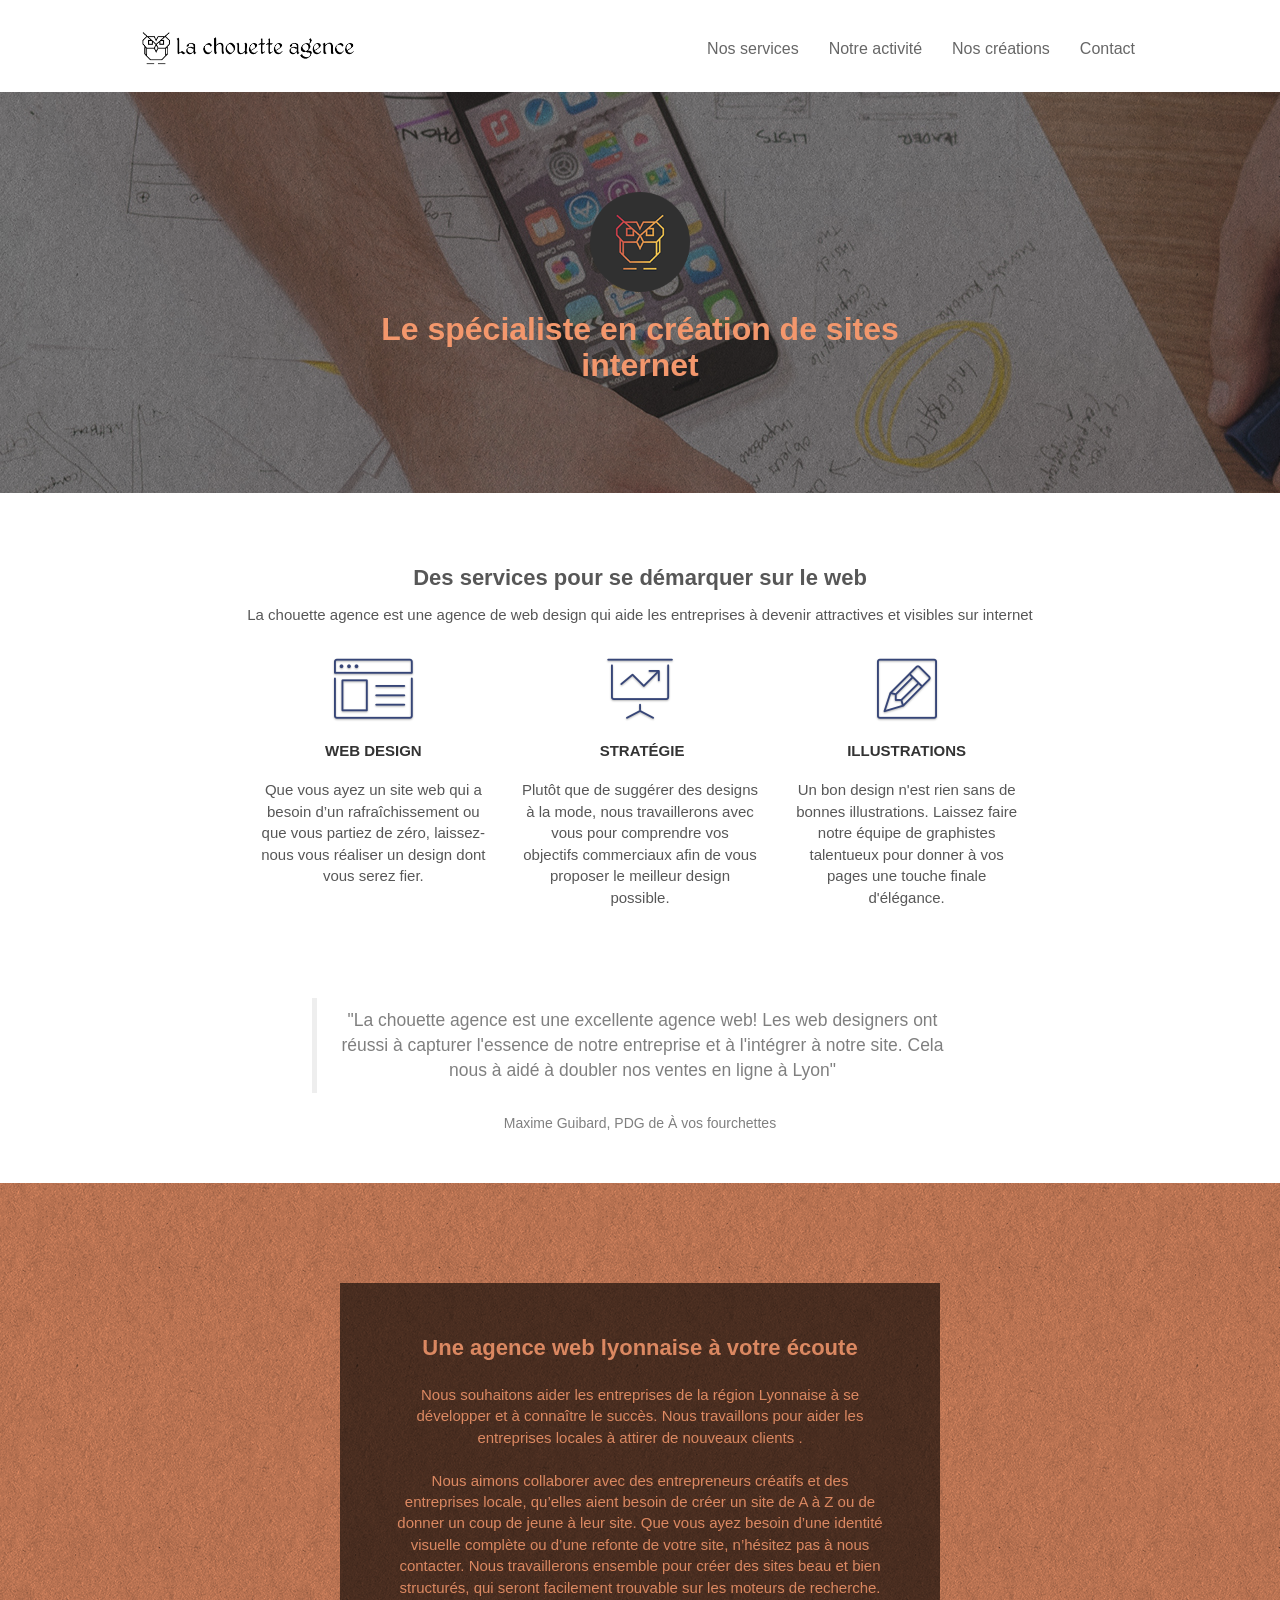
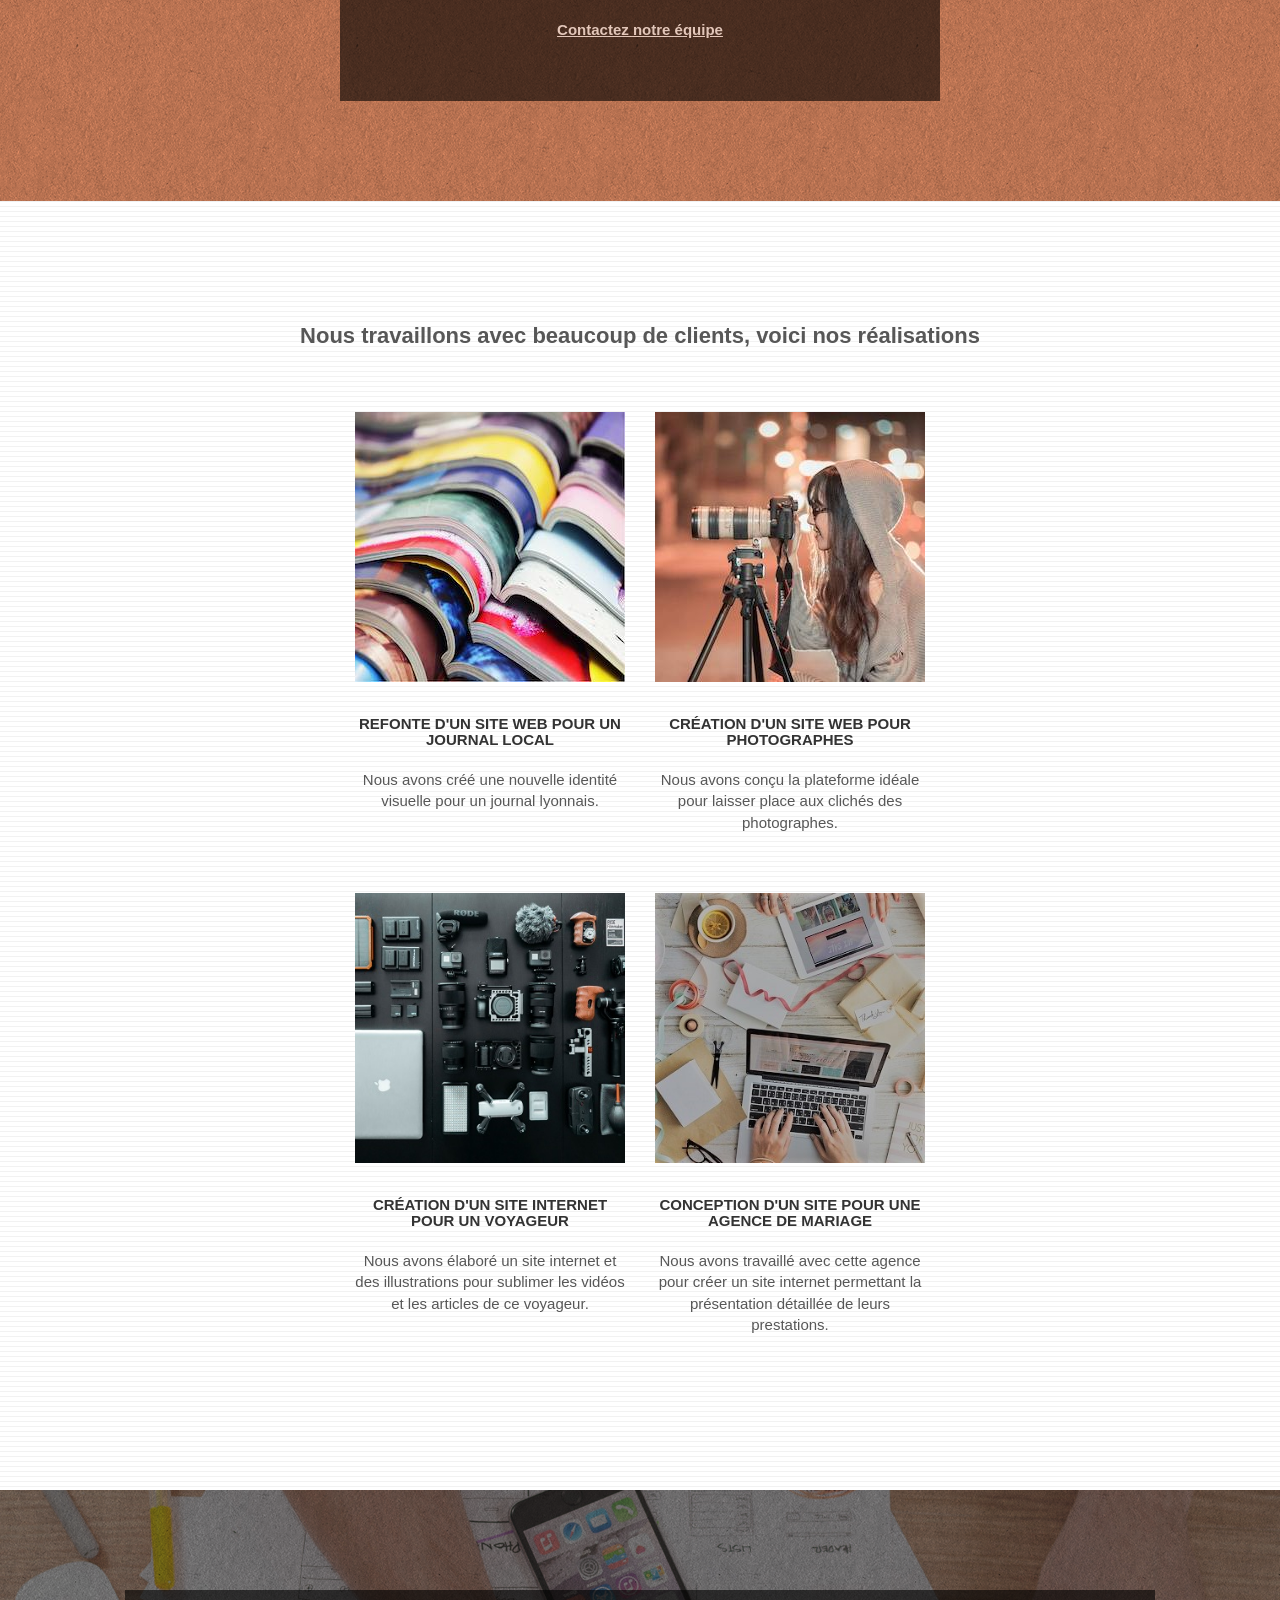
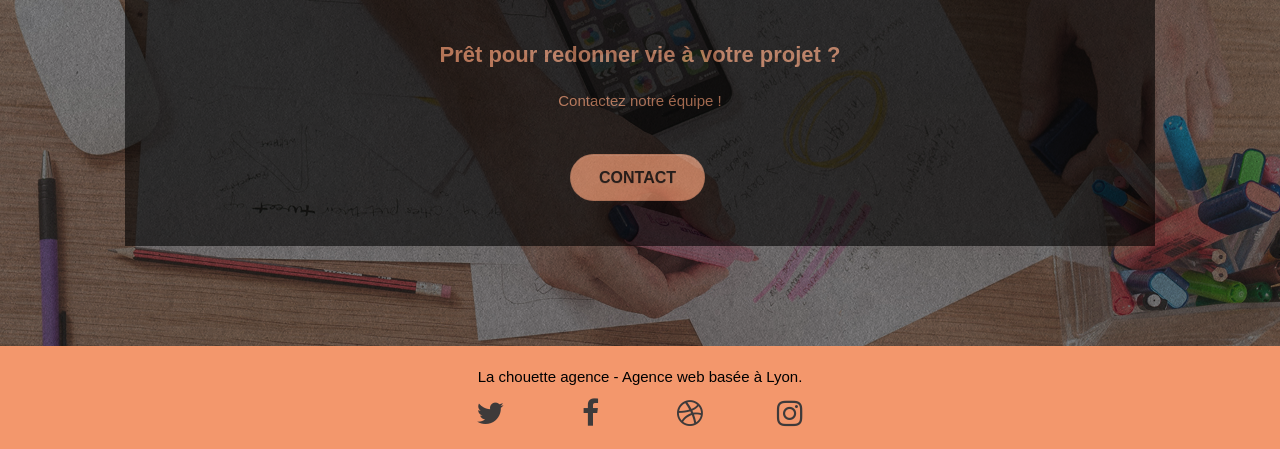
==== commit a5d1cf42: ":fix: amélioration du responsive" ====
--- a/index.html
+++ b/index.html
@@ -239,7 +239,7 @@
     <!-- bloc-5-cta -->
     <section class="bloc bgc-dark-slate-blue bg-banniere d-bloc bloc-bg-texture texture-paper" id="bloc-5-cta">
         <div class="container bloc-lg">
-            <div class="row black-bg">
+            <div class="row black-background">
                 <h2 class="mg-md text-center tc-white" id="contact">Prêt pour redonner vie à votre projet ?</h2>
                 <p class="mg-md text-center tc-white">Contactez notre équipe !</p>
                 <div class="col-sm-12 text-center">
@@ -249,6 +249,10 @@
         </div>
     </section>
     <!-- bloc-5-cta END -->
+
+    <!-- ScrollToTop Button -->
+    <a class="bloc-button btn btn-d scrollToTop" onclick="scrollToTarget('1')"><span class="fa fa-chevron-up"></span></a>
+    <!-- ScrollToTop Button END-->
 
     <!-- Footer - bloc-8 -->
     <footer class="bloc bgc-atomic-tangerine d-bloc" id="bloc-8">
--- a/style.css
+++ b/style.css
@@ -10,7 +10,7 @@
 a,
 button {
     transition: all .3s ease-in-out;
-    outline: none!important;
+    outline: none;
 }
 
 a:hover {
@@ -141,6 +141,7 @@
 .d-bloc .navbar-brand:hover,
 .d-bloc a:hover .icon-sm,
 .d-bloc a:hover .icon-md,
+.d-bloc a:focus .icon-md,
 .d-bloc a:hover .icon-lg,
 .d-bloc a:hover .icon-xl,
 .d-bloc h1 a:hover,
@@ -337,7 +338,7 @@
 .nav > li a:hover,
 .nav > li a:focus {
     background: transparent;
-    transform: scale(1.3);
+    transform: scale(1.05);
 }
 
 .navbar-toggle {
@@ -766,14 +767,6 @@
     padding: 40px 40px 40px 40px;
 }
 
-.black-bg{
-    margin-left: 200px;
-    padding-bottom: 20px;
-    background-color: black;
-    width: 600px;
-    opacity: 60%;
-}
-
 .bold-link {
     font-weight: 900;
     text-decoration: underline!important;
@@ -800,11 +793,16 @@
     color: black!important;
 }
 
-.btn-atomic-tangerine:hover {
+.btn-atomic-tangerine:hover{
     background: #c27956!important;
     color: #FFFFFF!important;
 }
 
+.btn-atomic-tangerine:focus{
+    background: #c27956!important;
+    color: #FFFFFF!important;
+    border: 3px solid black;
+}
 .ltc-white {
     color: #FFFFFF!important;
 }
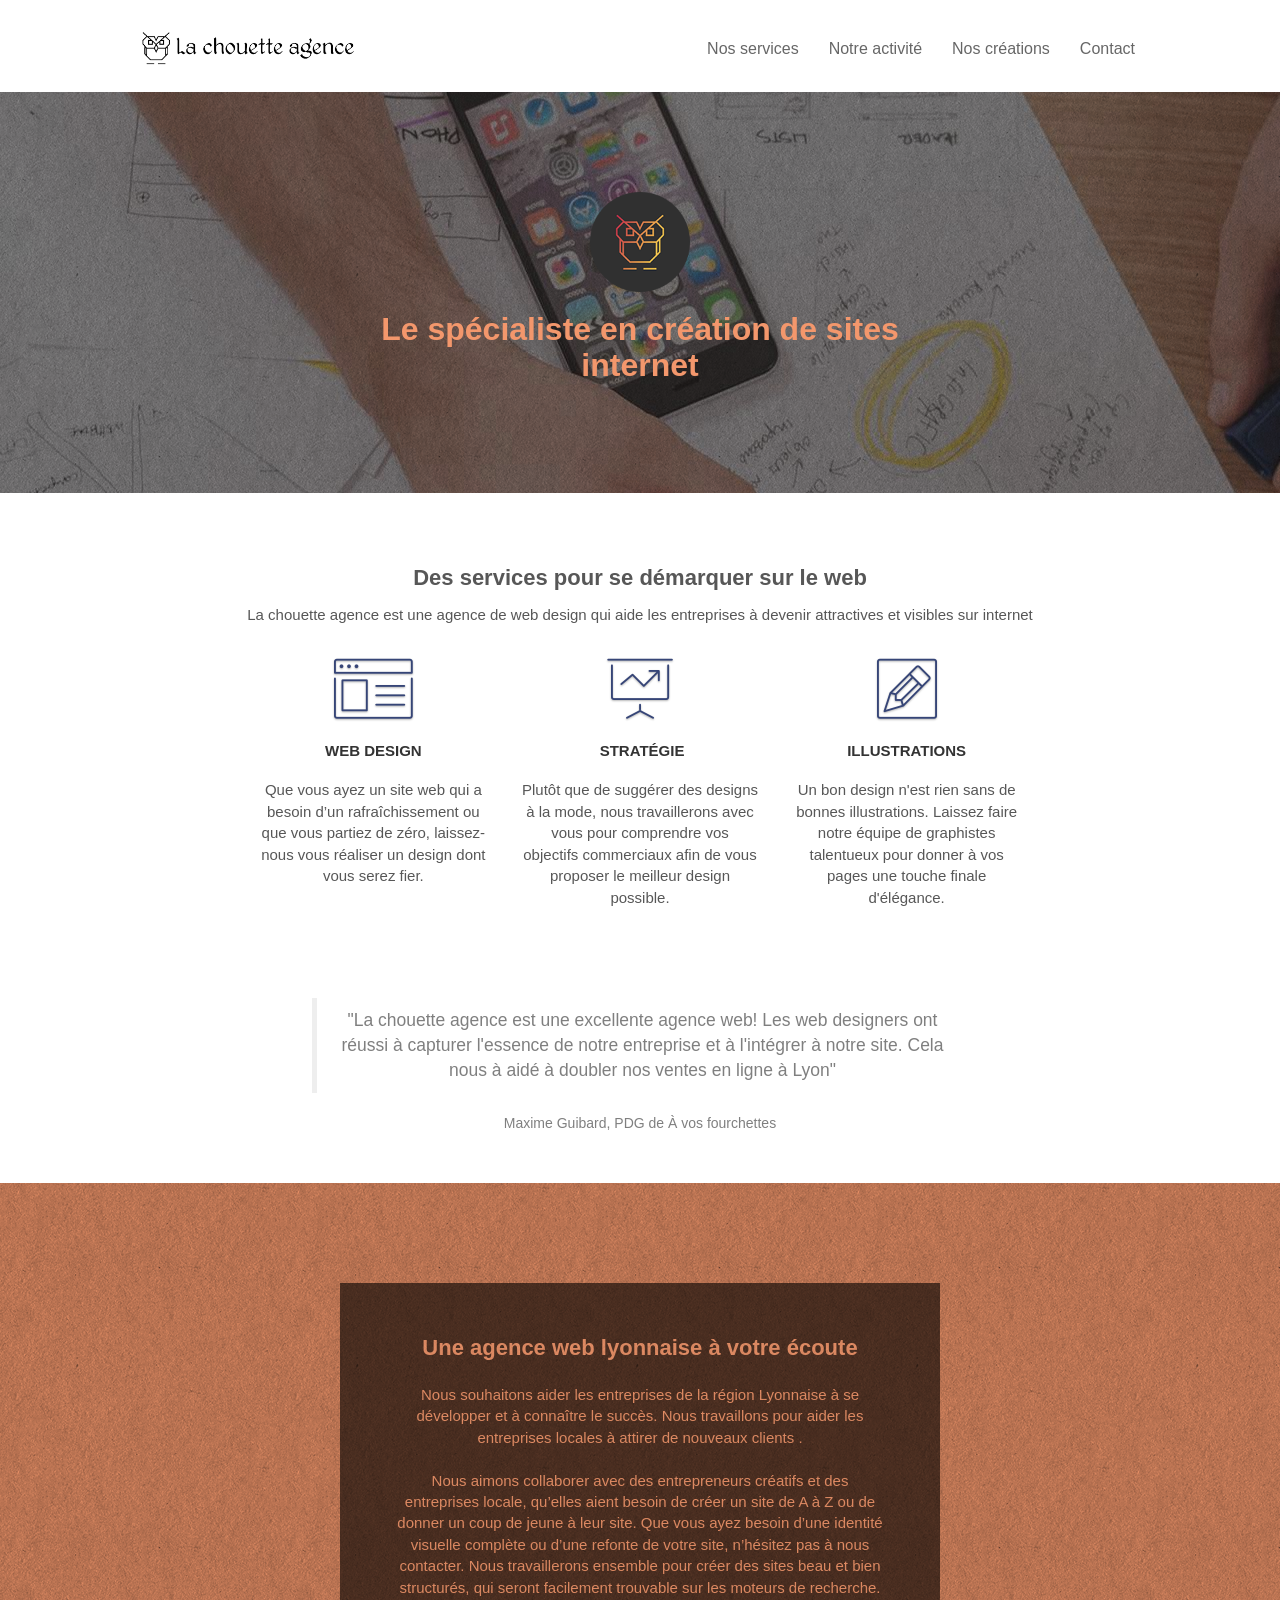
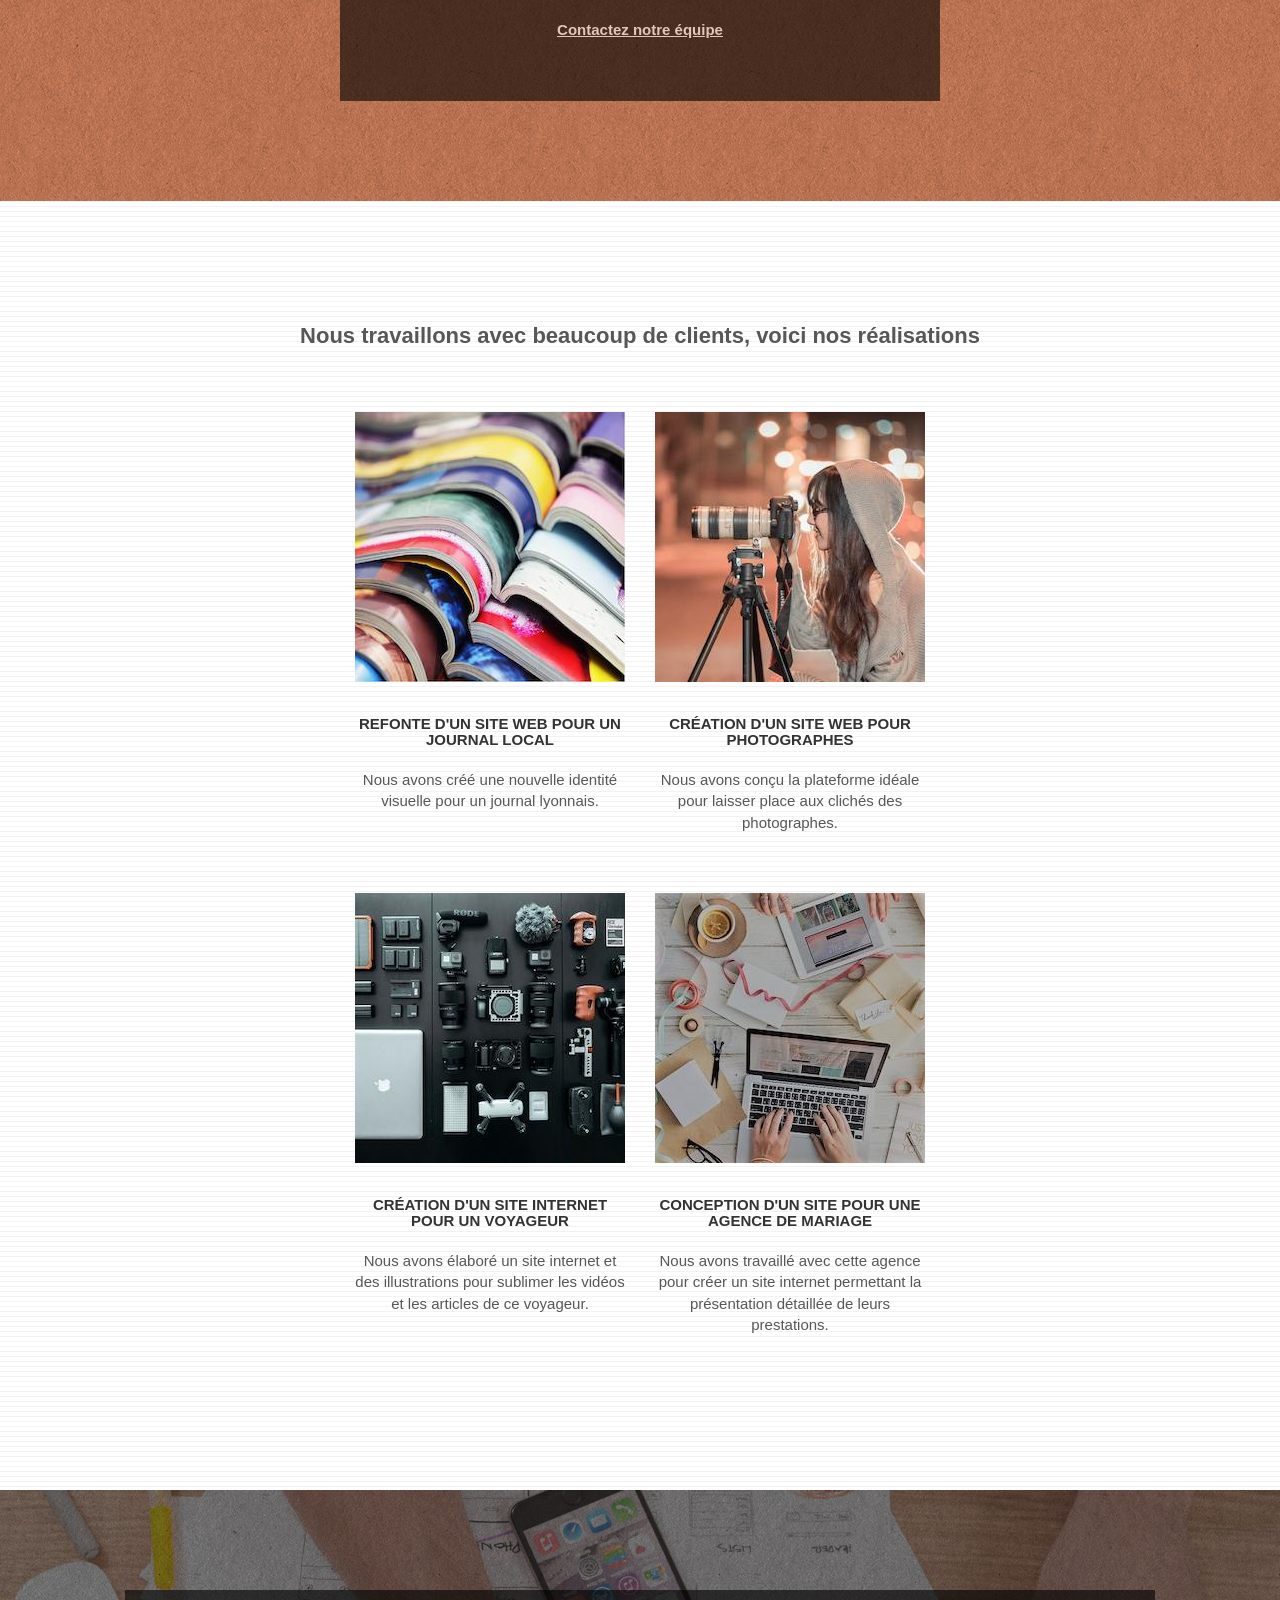
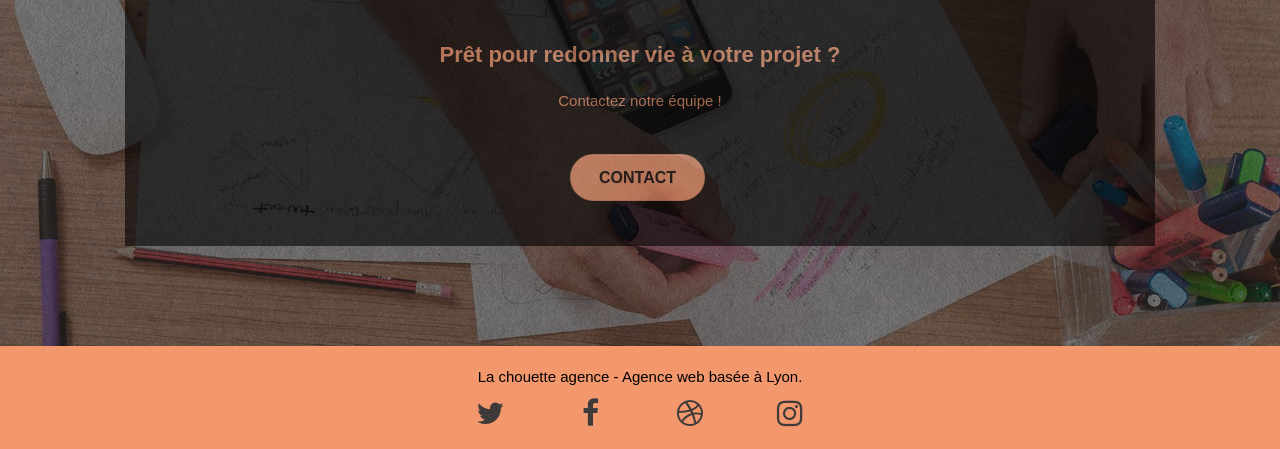
==== commit c232658d: ":fix: optimisation des images" ====
--- a/index.html
+++ b/index.html
@@ -206,9 +206,9 @@
             </div>
             <div class="row tight-width-whitespace portfolio-row">
                 <div class="col-sm-6">
-                    <a href="#" data-lightbox="img/3.bmp" data-gallery-id="gallery-1"
+                    <a href="#" data-lightbox="img/3.jpg" data-gallery-id="gallery-1"
                        data-caption="Création d'un site internet pour un voyageur" data-frame="snapshot-lb"><img
-                            src="img/3.bmp" class="img-responsive portfolio-thumb"
+                            src="img/3.jpg" class="img-responsive portfolio-thumb"
                             alt="site web pour un voyageur"/></a>
                     <h3 class="mg-md text-center">
                         Création d'un site internet pour un voyageur
@@ -219,9 +219,9 @@
                     </p>
                 </div>
                 <div class="col-sm-6">
-                    <a href="#" data-lightbox="img/4.bmp" data-gallery-id="gallery-1"
+                    <a href="#" data-lightbox="img/4.jpg" data-gallery-id="gallery-1"
                        data-caption="Conception d'un site pour une agence de mariage" data-frame="snapshot-lb"><img
-                            src="img/4.bmp" class="img-responsive portfolio-thumb"
+                            src="img/4.jpg" class="img-responsive portfolio-thumb"
                             alt="site web pour une agence de mariage"/></a>
                     <h3 class="mg-md text-center">
                         Conception d'un site pour une agence de mariage
--- a/style.css
+++ b/style.css
@@ -837,7 +837,7 @@
 }
 
 .bg-presentation {
-    background-image: url("img/image-de-presentation.bmp");
+    background-image: url("img/image-de-presentation.jpg");
 }
 
 @media (max-width: 1024px) {
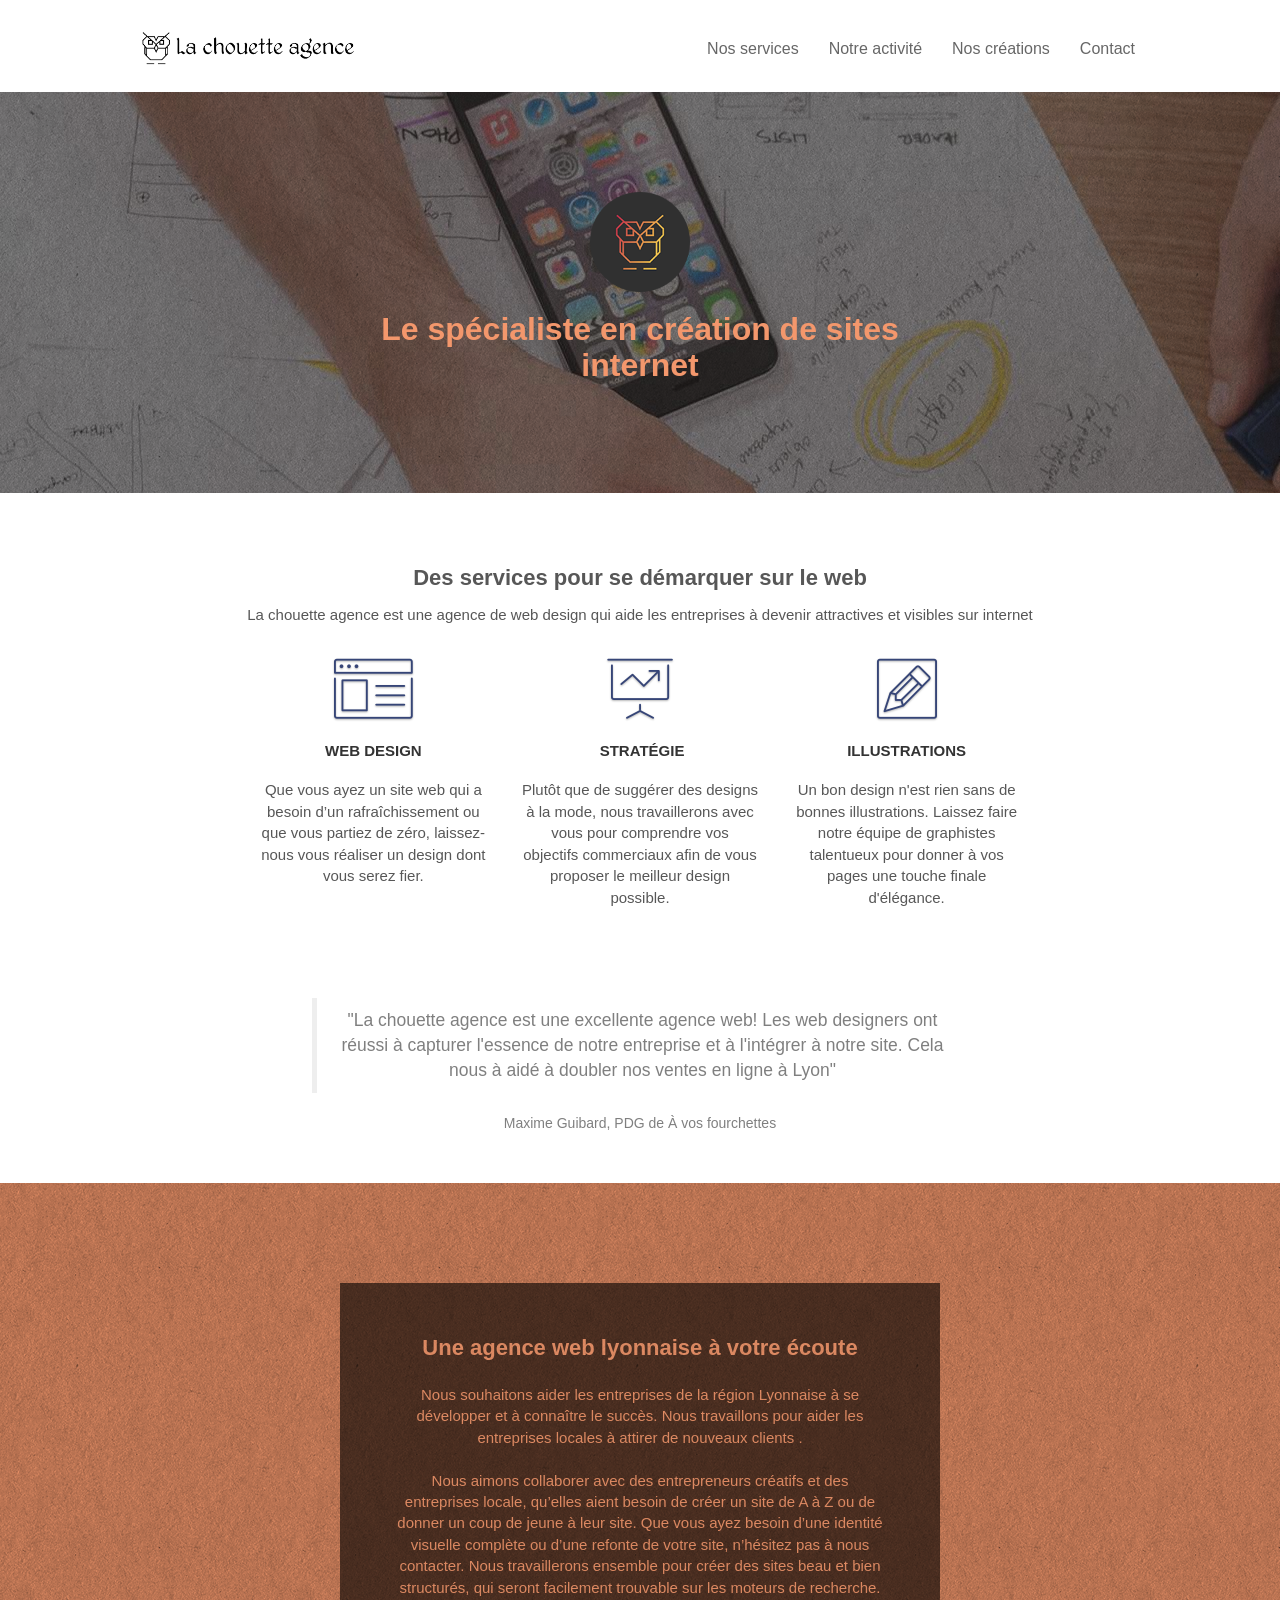
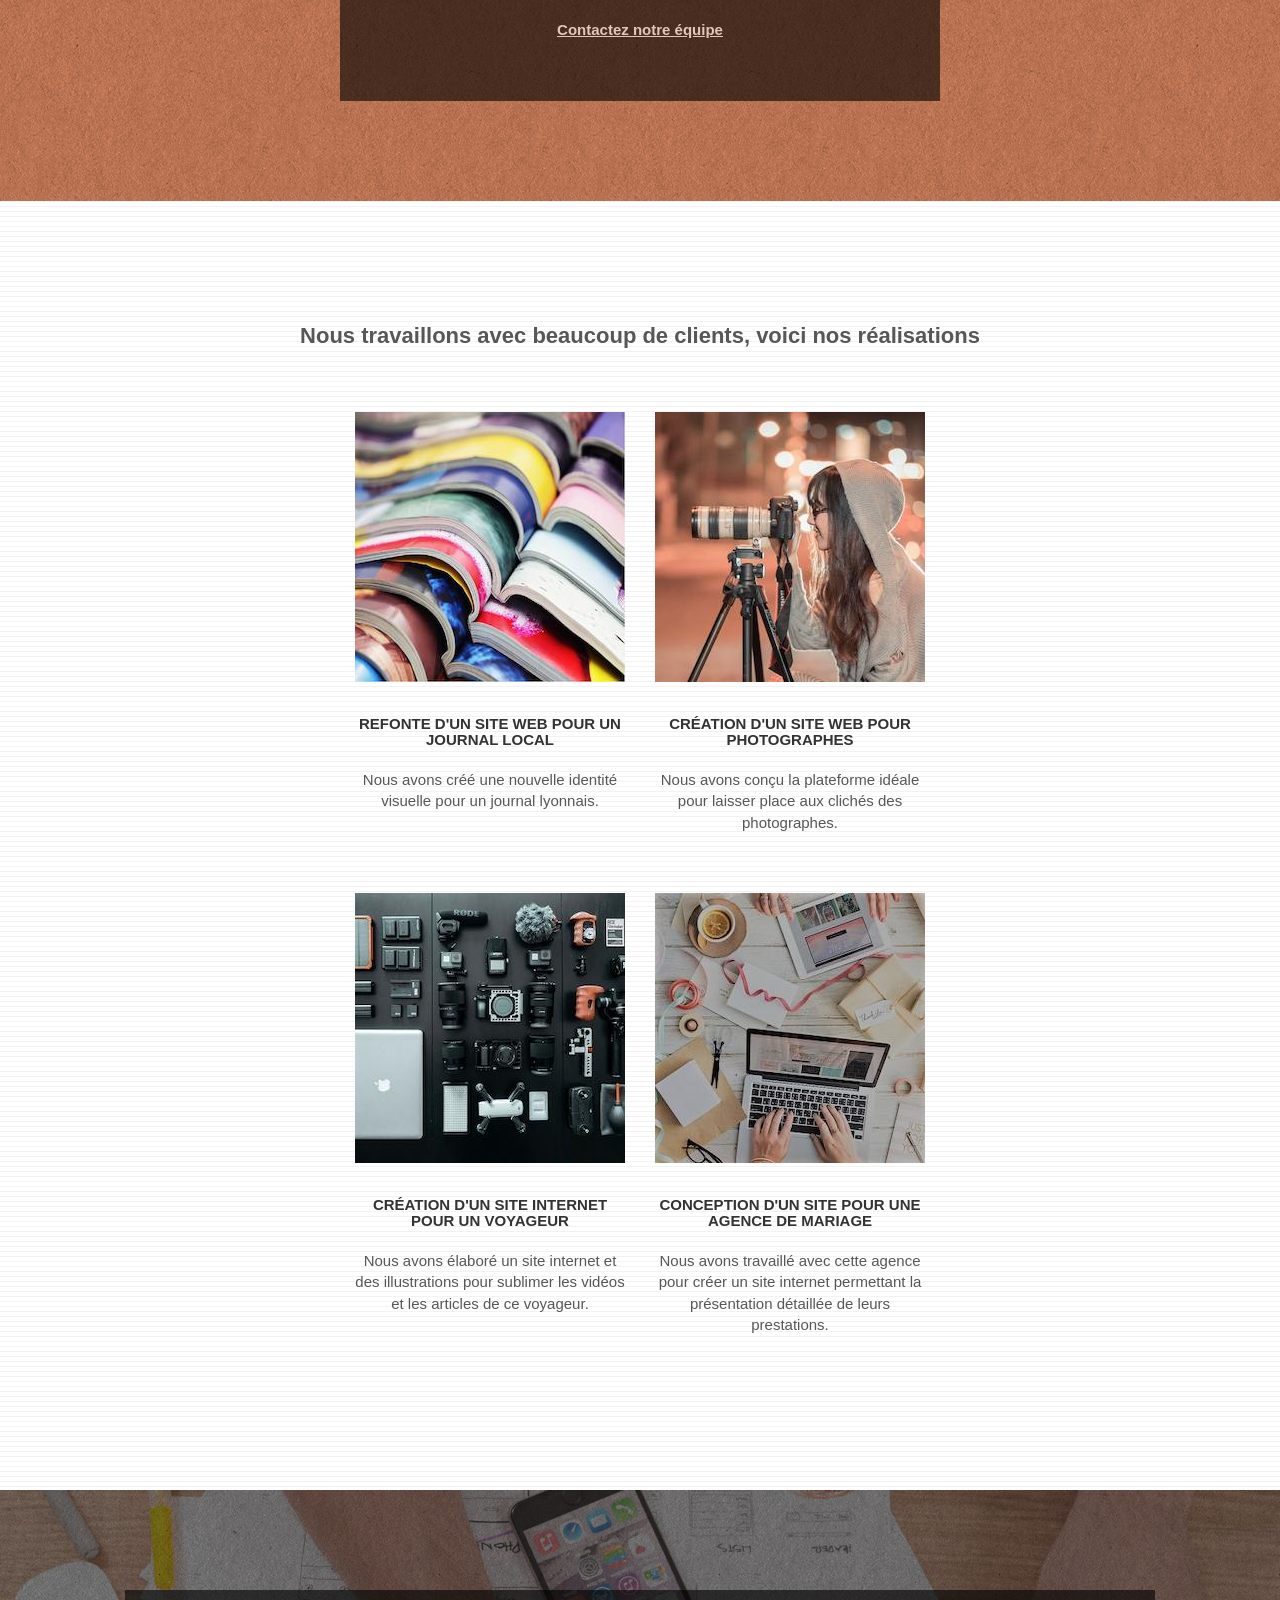
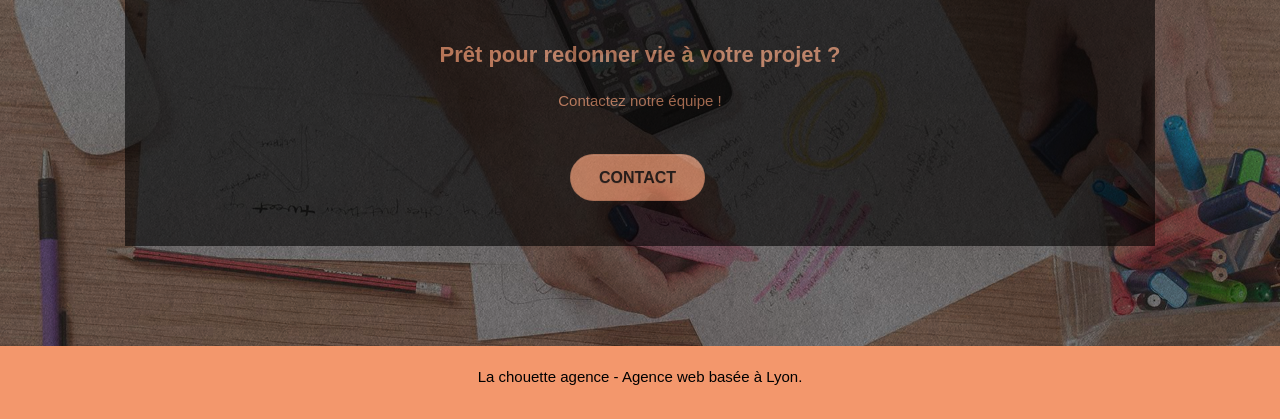
==== commit 01610ea1: ":fix: minification des fichiers" ====
--- a/index.html
+++ b/index.html
@@ -9,17 +9,18 @@
     <meta name="viewport" content="width=device-width, initial-scale=1.0, viewport-fit=cover">
     <link rel="shortcut icon" type="image/png" href="favicon.jpg">
 
-    <link rel="stylesheet" type="text/css" href="css/bootstrap.css">
-    <link rel="stylesheet" type="text/css" href="style.css">
-    <link rel="stylesheet" type="text/css" href="css/font-awesome.css">
-    <link rel="stylesheet" type="text/css" href="css/et-line.css">
-
-
-    <script src="js/jquery-2.1.0.js " defer></script>
-    <script src="js/bootstrap.js" defer></script>
-    <script src="js/blocs.js" defer></script>
-    <script src="js/jquery.touchSwipe.js" defer></script>
-    <script src="js/gmaps.js" defer></script>
+    <link rel="shortcut icon" type="image/png" href="favicon.jpg">
+    <link rel="stylesheet" type="text/css" href="css/bootstrap.min.css">
+    <link rel="stylesheet" type="text/css" href="style.min.css">
+    <link rel="stylesheet" type="text/css" href="css/font-awesome.min.css">
+    <link rel="stylesheet" type="text/css" href="css/et-line.min.css">
+
+
+    <script src="js/jquery-2.1.0.min.js" defer></script>
+    <script src="js/bootstrap.min.js" defer></script>
+    <script src="js/blocs.min.js" defer></script>
+    <script src="js/jquery.touchSwipe.min.js" defer></script>
+    <script src="js/gmaps.min.js" defer></script>
 
     <title>La chouette agence, le spécialiste en création de sites internet</title>
 
@@ -193,7 +194,8 @@
                 </div>
                 <div class="col-sm-6">
                     <a href="#" data-lightbox="img/2.jpg" data-gallery-id="gallery-1"
-                       data-caption="Création d'un site web pour photographes" data-frame="snapshot-lb"><img
+                       data-caption="Création d'un site web pour photographes" data-frame="snapshot-lb">
+                        <img
                             src="img/2.jpg" class="img-responsive portfolio-thumb"
                             alt="site web pour un photographes"/></a>
                     <h3 class="mg-md text-center">
--- a/style.min.css
+++ b/style.min.css
@@ -0,0 +1 @@
+body{margin:0;padding:0;background:#FFF;overflow-x:hidden;-webkit-font-smoothing:antialiased;-moz-osx-font-smoothing:grayscale}a,button{transition:all .3s ease-in-out;outline:none}a:hover{text-decoration:none;cursor:pointer}#page-loading-blocs-notifaction{position:fixed;top:0;bottom:0;width:100%;z-index:100000;background:#FFF url(img/pageload-spinner.gif) no-repeat center center}.bloc{width:100%;clear:both;background:50% 50% no-repeat;padding:0 50px;-webkit-background-size:cover;-moz-background-size:cover;-o-background-size:cover;background-size:cover;position:relative}.bloc .container{padding-left:0;padding-right:0}.bloc-lg{padding:100px 50px}.bloc-md{padding:50px}.bloc-sm{padding:20px 50px}.bg-center,.bg-l-edge,.bg-r-edge,.bg-t-edge,.bg-b-edge,.bg-tl-edge,.bg-bl-edge,.bg-tr-edge,.bg-br-edge,.bg-repeat{-webkit-background-size:auto!important;-moz-background-size:auto!important;-o-background-size:auto!important;background-size:auto!important}.bg-repeat{background:repeat}.bg-t-edge{background:top no-repeat}.bloc-bg-texture::before{content:"";background-size:2px 2px;position:absolute;top:0;bottom:0;left:0;right:0}.texture-paper::before{background:url(img/texture-paper.png);background-size:280px 280px}.b-parallax{background-attachment:fixed}.d-bloc{color:rgba(255,255,255,.7)}.d-bloc button:hover{color:rgba(255,255,255,.9)}.d-bloc .icon-round,.d-bloc .icon-square,.d-bloc .icon-rounded,.d-bloc .icon-semi-rounded-a,.d-bloc .icon-semi-rounded-b{border-color:rgba(255,255,255,.9)}.d-bloc .divider-h span{border-color:rgba(255,255,255,.2)}.d-bloc .a-btn,.d-bloc .navbar a,.d-bloc .navbar-brand,.d-bloc a .icon-sm,.d-bloc a .icon-md,.d-bloc a .icon-lg,.d-bloc a .icon-xl,.d-bloc h1 a,.d-bloc h2 a,.d-bloc h3 a,.d-bloc h4 a,.d-bloc h5 a,.d-bloc h6 a,.d-bloc p a{color:#3e3a3a}.d-bloc .a-btn:hover,.d-bloc .navbar a:hover,.d-bloc .navbar-brand:hover,.d-bloc a:hover .icon-sm,.d-bloc a:hover .icon-md,.d-bloc a:focus .icon-md,.d-bloc a:hover .icon-lg,.d-bloc a:hover .icon-xl,.d-bloc h1 a:hover,.d-bloc h2 a:hover,.d-bloc h3 a:hover,.d-bloc h4 a:hover,.d-bloc h5 a:hover,.d-bloc h6 a:hover,.d-bloc p a:hover{color:#000;transform:scale(1.2)}.d-bloc .navbar-toggle .icon-bar{background:rgba(255,255,255,1)}.d-bloc .btn-wire,.d-bloc .btn-wire:hover{color:rgba(255,255,255,1);border-color:rgba(255,255,255,1)}.d-bloc .panel{color:rgba(0,0,0,.5)}.d-bloc .panel button:hover{color:rgba(0,0,0,.7)}.d-bloc .panel icon{border-color:rgba(0,0,0,.7)}.d-bloc .panel .divider-h span{border-color:rgba(0,0,0,.1)}.d-bloc .panel .a-btn{color:rgba(0,0,0,.6)}.d-bloc .panel .a-btn:hover{color:rgba(0,0,0,1)}.d-bloc .panel .btn-wire,.d-bloc .panel .btn-wire:hover{color:rgba(0,0,0,.7);border-color:rgba(0,0,0,.3)}.d-bloc .panel,.l-bloc{color:rgba(0,0,0,.5)}.d-bloc .panel button:hover,.l-bloc button:hover{color:rgba(0,0,0,.7)}.l-bloc .icon-round,.l-bloc .icon-square,.l-bloc .icon-rounded,.l-bloc .icon-semi-rounded-a,.l-bloc .icon-semi-rounded-b{border-color:rgba(0,0,0,.7)}.d-bloc .panel .divider-h span,.l-bloc .divider-h span{border-color:rgba(0,0,0,.1)}.d-bloc .panel .a-btn,.l-bloc .a-btn,.l-bloc .navbar a,.l-bloc .navbar-brand,.l-bloc a .icon-sm,.l-bloc a .icon-md,.l-bloc a .icon-lg,.l-bloc a .icon-xl,.l-bloc h1 a,.l-bloc h2 a,.l-bloc h3 a,.l-bloc h4 a,.l-bloc h5 a,.l-bloc h6 a,.l-bloc p a{color:rgba(0,0,0,.6)}.d-bloc .panel .a-btn:hover,.l-bloc .a-btn:hover,.l-bloc .navbar a:hover,.l-bloc .navbar-brand:hover,.l-bloc a:hover .icon-sm,.l-bloc a:hover .icon-md,.l-bloc a:hover .icon-lg,.l-bloc a:hover .icon-xl,.l-bloc h1 a:hover,.l-bloc h2 a:hover,.l-bloc h3 a:hover,.l-bloc h4 a:hover,.l-bloc h5 a:hover,.l-bloc h6 a:hover,.l-bloc p a:hover{color:rgba(0,0,0,1)}.l-bloc .navbar-toggle .icon-bar{color:rgba(0,0,0,.6)}.d-bloc .panel .btn-wire,.d-bloc .panel .btn-wire:hover,.l-bloc .btn-wire,.l-bloc .btn-wire:hover{color:rgba(0,0,0,.7);border-color:rgba(0,0,0,.3)}.voffset{margin-top:30px}.voffset-lg{margin-top:80px}.row-no-gutters{margin-right:0;margin-left:0}.row.row-no-gutters>[class^="col-"],.row.row-no-gutters>[class*=" col-"]{padding-right:0;padding-left:0}#bloc-1-hero h1{font-size:32px;font-weight:bolder}.navbar{margin-bottom:0;z-index:1}.navbar-brand{height:auto;padding:3px 15px;font-size:25px;font-weight:400;font-weight:600;line-height:44px}.navbar-brand img{max-height:200px;margin:0 5px 0 0;display:inline}.navbar-brand img[src$=svg]{min-width:100px}.nav-center .navbar-brand img{margin:0}.navbar .nav{padding-top:2px;margin-right:-16px;float:right;z-index:1}.nav>li{float:left;margin-top:4px;font-size:16px}.navbar-nav .open .dropdown-menu>li>a{text-align:inherit}.nav>li a:hover,.nav>li a:focus{background:transparent;transform:scale(1.05)}.navbar-toggle{margin:10px 10px 0 0;border:0}.navbar-toggle:hover{background:transparent!important}.navbar-toggle .icon-bar{background-color:rgba(0,0,0,.5);width:26px}.nav-invert .navbar .nav{float:left}.nav-invert .navbar-header,.nav-invert .navbar-brand{float:right;position:relative;z-index:2}@media (min-width:768px){.site-navigation{position:absolute;top:50%;right:20px;transform:translate(0,-50%);-webkit-transform:translateY(-50%)}.nav>li .dropdown-menu a,.nav>li .dropdown-menu a:hover{color:#484848}.nav-invert .site-navigation{left:0;right:0}.nav-center{text-align:center}.nav-center .navbar-header{width:100%}.nav-center .navbar-header,.nav-center .navbar-brand,.nav-center .nav>li{float:none;display:inline-block}.nav-center .site-navigation{position:relative;width:100%;right:0;margin-right:0;margin-top:20px}.nav-center.mini-nav .navbar-toggle{float:none;margin:10px auto 0}}.nav>li>.dropdown a{background:none!important;display:block;padding:14px 15px}nav .caret{margin:0 5px}.dropdown-menu .dropdown-menu{top:-8px;left:100%}.dropdown-menu .dropmenu-flow-right{top:100%;left:0;margin-left:-1px;border-top-left-radius:0;border-top-right-radius:0}.dropdown-menu .dropdown span{border:4px solid #000;border-top-color:transparent;border-right-color:transparent;border-bottom-color:transparent;margin:6px -5px 0 0!important;float:right}.mg-md{margin-top:10px;margin-bottom:20px}.mg-lg{margin-top:10px;margin-bottom:40px}.btn{margin:0 5px 5px 0}.btn.pull-right{margin:0 0 5px 5px}.btn-d,.btn-d:hover,.btn-d:focus{color:#FFF;background:rgba(0,0,0,.3)}button{outline:none!important}.btn-rd{border-radius:40px}.btn-clean{border:1px solid rgba(0,0,0,.08);border-bottom-color:rgba(0,0,0,.1);text-shadow:0 1px 0 rgba(0,0,1,.1);box-shadow:0 1px 3px rgba(0,0,1,.25),inset 0 1px 0 0 rgba(255,255,255,.15)}.icon-md{font-size:30px!important}.icon-lg{font-size:60px!important}.sm-shadow{text-shadow:0 1px 2px rgba(0,0,0,.3)}.panel-sq,.panel-sq .panel-heading,.panel-sq .panel-footer{border-radius:0}.panel-rd{border-radius:30px}.panel-rd .panel-heading{border-radius:29px 29px 0 0}.panel-rd .panel-footer{border-radius:0 0 29px 29px}.form-control{border-color:rgba(0,0,0,.1);box-shadow:none}.scrollToTop{width:40px;height:40px;position:fixed;bottom:20px;right:20px;opacity:0;z-index:500;transition:all .3s ease-in-out}.scrollToTop span{margin-top:6px}.showScrollTop{font-size:14px;opacity:1}a[data-lightbox]{position:relative;display:block;text-align:center}a[data-lightbox]:hover::before{content:"+";font-family:"HelveticaNeue-Light","Helvetica Neue Light","Helvetica Neue",Helvetica,Arial,serif;font-size:32px;width:50px;height:50px;border-radius:50%;background:rgba(0,0,0,.6);color:#FFF;font-weight:100;z-index:1;position:absolute;top:50%;left:40%;transform:translateY(-50%);-webkit-transform:translateY(-50%)}@media (min-width:414px){a[data-lightbox]:hover::before{top:47%;left:44%}}a[data-lightbox]:hover img{opacity:.6;-webkit-animation-fill-mode:none;animation-fill-mode:none}#lightbox-modal{display:flex;align-items:center}#lightbox-modal .modal-dialog{width:90%;max-width:900px;margin:0 auto 0}#lightbox-modal .modal-dialog img{max-height:90vh;margin:0 auto}.lightbox-caption{padding:20px;color:#FFF;background:rgba(0,0,0,.5);position:absolute;left:15px;right:15px;bottom:5px}.close-lightbox{color:#FFF;font-size:30px;position:absolute;top:20px;right:20px;z-index:20;background:rgba(0,0,0,.5);border:none;line-height:30px;padding:0 9px 5px;opacity:.3}.close-lightbox:hover,.next-lightbox:hover,.prev-lightbox:hover{opacity:1;color:#FFF}.next-lightbox,.prev-lightbox{font-size:20px;color:rgba(255,255,255,.9);background:rgba(0,0,0,.5);transition:all .2s ease-in-out;position:absolute;top:45%;z-index:1;opacity:.4}.next-lightbox{padding:6px 8px 1px 13px;right:25px}.prev-lightbox{padding:6px 13px 1px 10px;left:25px}.snapshot-lb .modal-body{padding-bottom:45px}.snapshot-lb .lightbox-caption{padding:0;color:rgba(0,0,0,.5);background:none}h1,h2,h3,h4,h5,h6,p,label,.btn,a{font-family:"helvetica";font-weight:400;color:#575757}.container{max-width:1000px}.hero-bloc-text{font-size:38px}.hero-bloc-text-sub{font-size:36px}.statement-bloc-text{line-height:26px;font-style:italic;font-size:20px;text-align:center;font-weight:lighter;max-width:520px;margin:auto auto auto auto}p{font-size:15px}.tight-width-whitespace{max-width:600px;margin:auto auto auto auto}.h1{font-size:20px;font-family:"Open Sans",serif}.cta-hero{margin-top:22px;color:#FFFFFF!important;text-transform:uppercase;padding:12px 28px 12px 28px;font-size:16px;font-weight:700}.social{max-width:400px;margin:auto auto auto auto}h2{font-size:22px;font-weight:bolder;line-height:1.4em}h3{font-size:15px;text-transform:uppercase;font-weight:700;color:#333333!important}.black-txt{color:#000}.med-width-whitespace{max-width:800px;margin:auto auto auto auto;box-shadow:0 0 0 #000}h1{color:#333333!important}h4{color:#333333!important}.icons{margin-bottom:14px;margin-top:24px}.white{color:#000}.portfolio-thumb{margin-bottom:24px}.portfolio-row{margin-bottom:44px;margin-top:50px}.avatar{box-shadow:0 4px 9px rgba(0,0,0,.3)}.black-background{background-color:#000;opacity:60%;padding:40px 40px 40px 40px}.bold-link{font-weight:900;text-decoration:underline!important}.bgc-white{background-color:#FFF}.bgc-dark-slate-blue{background-color:#364577}.bgc-atomic-tangerine{background-color:#F3976C}.tc-white{color:#F3976C!important}.btn-atomic-tangerine{background:#F3976C;color:black!important}.btn-atomic-tangerine:hover{background:#c27956!important;color:#FFFFFF!important}.btn-atomic-tangerine:focus{background:#c27956!important;color:#FFFFFF!important;border:3px solid #000}.ltc-white{color:#FFFFFF!important}.ltc-white:hover{color:#cccccc!important}.ltc-atomic-tangerine{color:#F3976C!important}.ltc-atomic-tangerine:hover{color:#c27956!important}.icon-dark-slate-blue{color:#364577!important;border-color:#364577!important}.bg-dots-bg{background-image:url(img/dots-bg.png)}.bg-lines-h2-bg{background-image:url(img/lines-h2-bg.png)}.bg-banniere{background-image:url(img/la-chouette-agence-banniere.jpg)}.bg-presentation{background-image:url(img/image-de-presentation.jpg)}@media (max-width:1024px){.bloc{padding-left:20px;padding-right:20px}.bloc.full-width-bloc,.bloc-tile-2.full-width-bloc .container,.bloc-tile-3.full-width-bloc .container,.bloc-tile-4.full-width-bloc .container{padding-left:0;padding-right:0}}@media (max-width:992px) and (min-width:768px){.navbar .nav{max-width:80%}.nav-center.navbar .nav{max-width:100%}}@media only screen and (min-width:768px) and (max-width:1024px) and (orientation:landscape){.b-parallax{background-attachment:scroll}}@media only screen and (min-width:1024px) and (max-width:1366px) and (-webkit-min-device-pixel-ratio:1.5){.b-parallax{background-attachment:scroll}}@media (max-width:991px){.container{width:100%}.b-parallax{background-attachment:scroll}.page-container,#hero-bloc{overflow-x:hidden;position:relative}.bloc-group,.bloc-group .bloc{display:block;width:100%}}@media (max-width:767px){.page-container{overflow-x:hidden;position:relative}h1,h2,h3,h4,h5,h6,p,#disqus_thread{padding-left:10px!important;padding-right:10px!important}.b-parallax{background-attachment:scroll}.navbar .nav{padding-top:0;border-top:1px solid rgba(0,0,0,.2);float:none!important}.navbar.row{margin-left:0;margin-right:0}.site-navigation{position:inherit;transform:none;-webkit-transform:none;-ms-transform:none}.nav>li{margin-top:0;border-bottom:1px solid rgba(0,0,0,.1);background:rgba(0,0,0,.05);text-align:left;padding-left:15px;width:100%}.nav>li:hover{background:rgba(0,0,0,.08)}.dropdown .dropdown a .caret{float:none;margin:5px 0 0 10px!important;border:4px solid #000;border-bottom-color:transparent;border-right-color:transparent;border-left-color:transparent}#hero-bloc .navbar .nav{background:rgba(0,0,0,.8)}#hero-bloc .navbar .nav a{color:rgba(255,255,255,.6)}.hero{padding:50px 0}.hero-nav{left:-1px;right:-1px}.navbar-collapse{padding:0;overflow-x:hidden;-webkit-box-shadow:none;box-shadow:none}.navbar-brand img{max-height:40px;width:auto}.nav-invert .navbar-header{float:none;width:100%}.nav-invert .navbar-toggle{float:left;margin-left:10px}.bloc{padding-left:0;padding-right:0}.bloc-xxl,.bloc-xl,.bloc-lg{padding:40px 0}.bloc-sm,.bloc-md{padding-left:0;padding-right:0}.bloc-tile-2 .container,.bloc-tile-3 .container,.bloc-tile-4 .container,.bloc-fill-screen .fill-bloc-top-edge,.bloc-fill-screen .fill-bloc-bottom-edge{padding-left:0;padding-right:0}.a-block{padding:0 10px}.btn-dwn{display:none}.voffset{margin-top:5px}.voffset-md{margin-top:20px}.voffset-lg{margin-top:30px}form{padding:5px}.close-lightbox{display:inline-block}.blocsapp-device-iphone5{background-size:216px 425px;padding-top:60px;width:216px;height:425px}.blocsapp-device-iphone5 img{width:180px;height:320px}}@media (max-width:400px){.bloc{padding-left:0;padding-right:0}}@media (max-width:767px){.bloc-mob-center-text{text-align:center}}
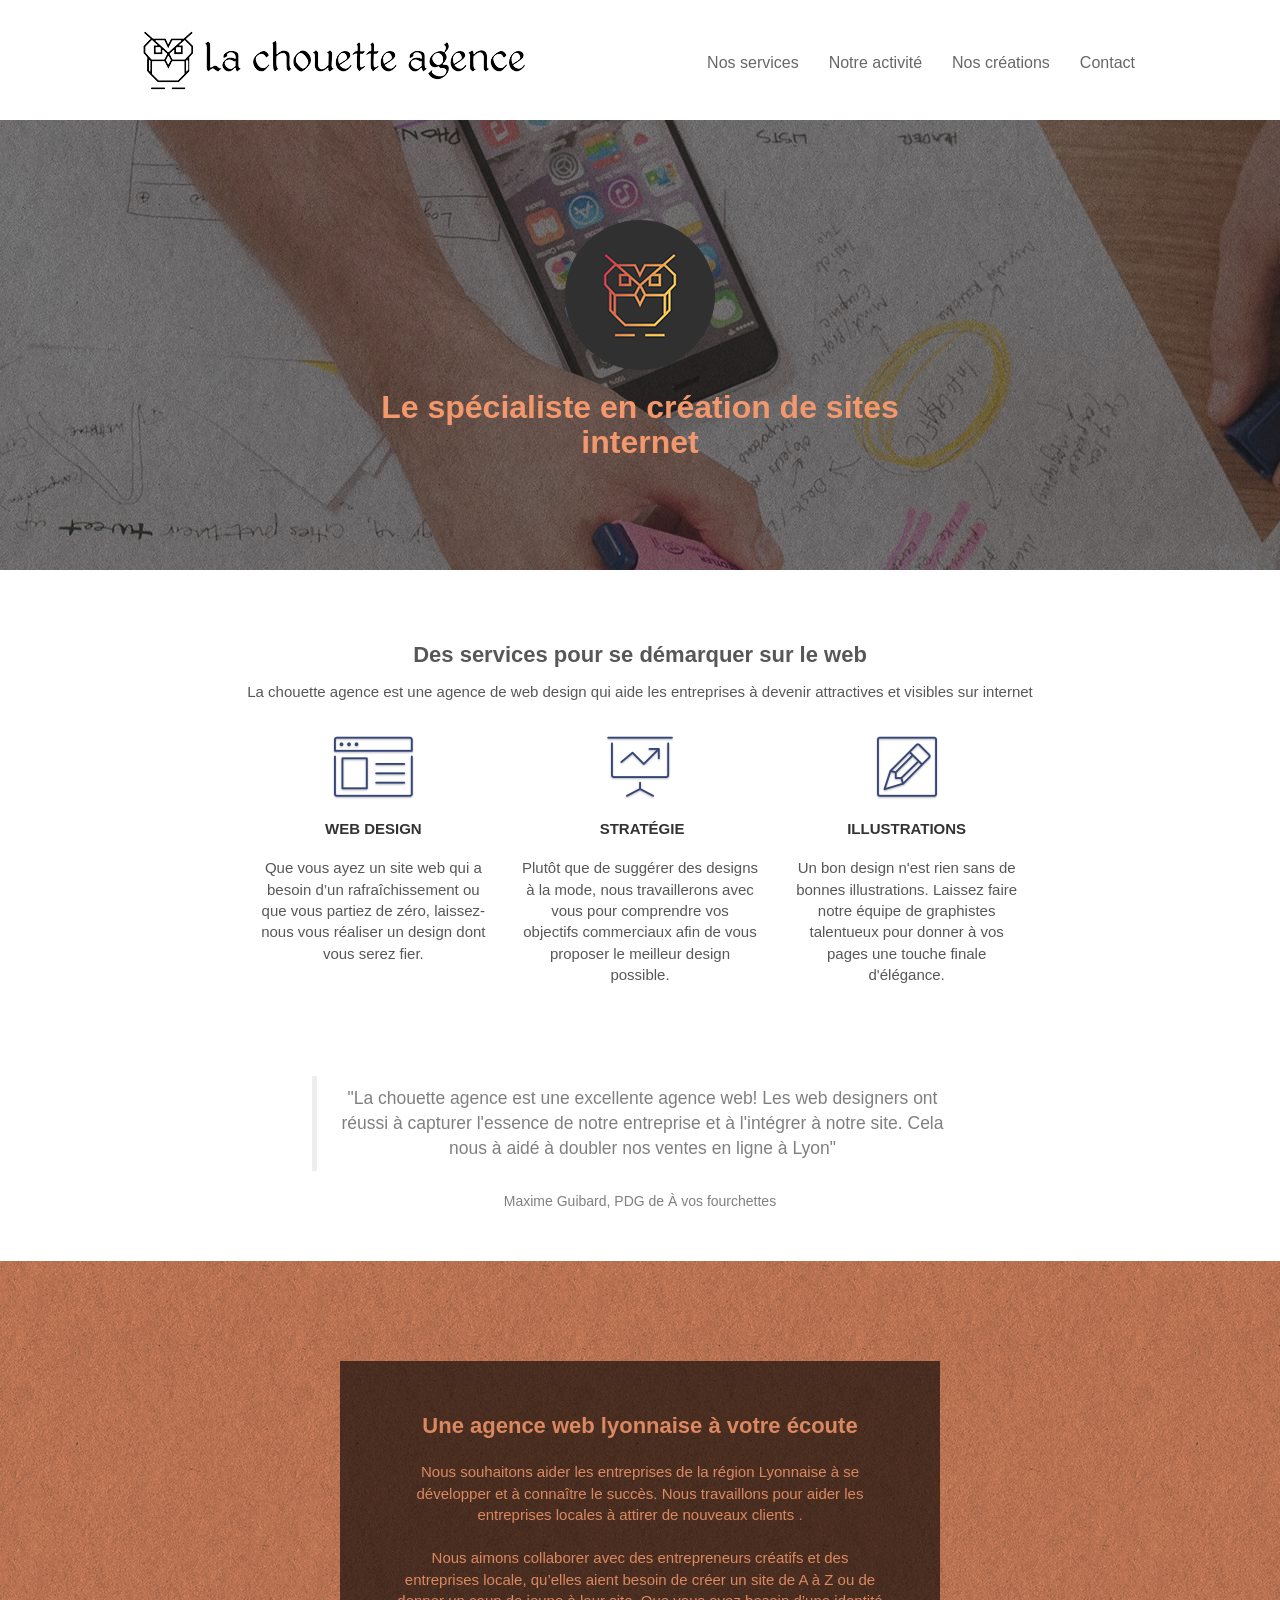
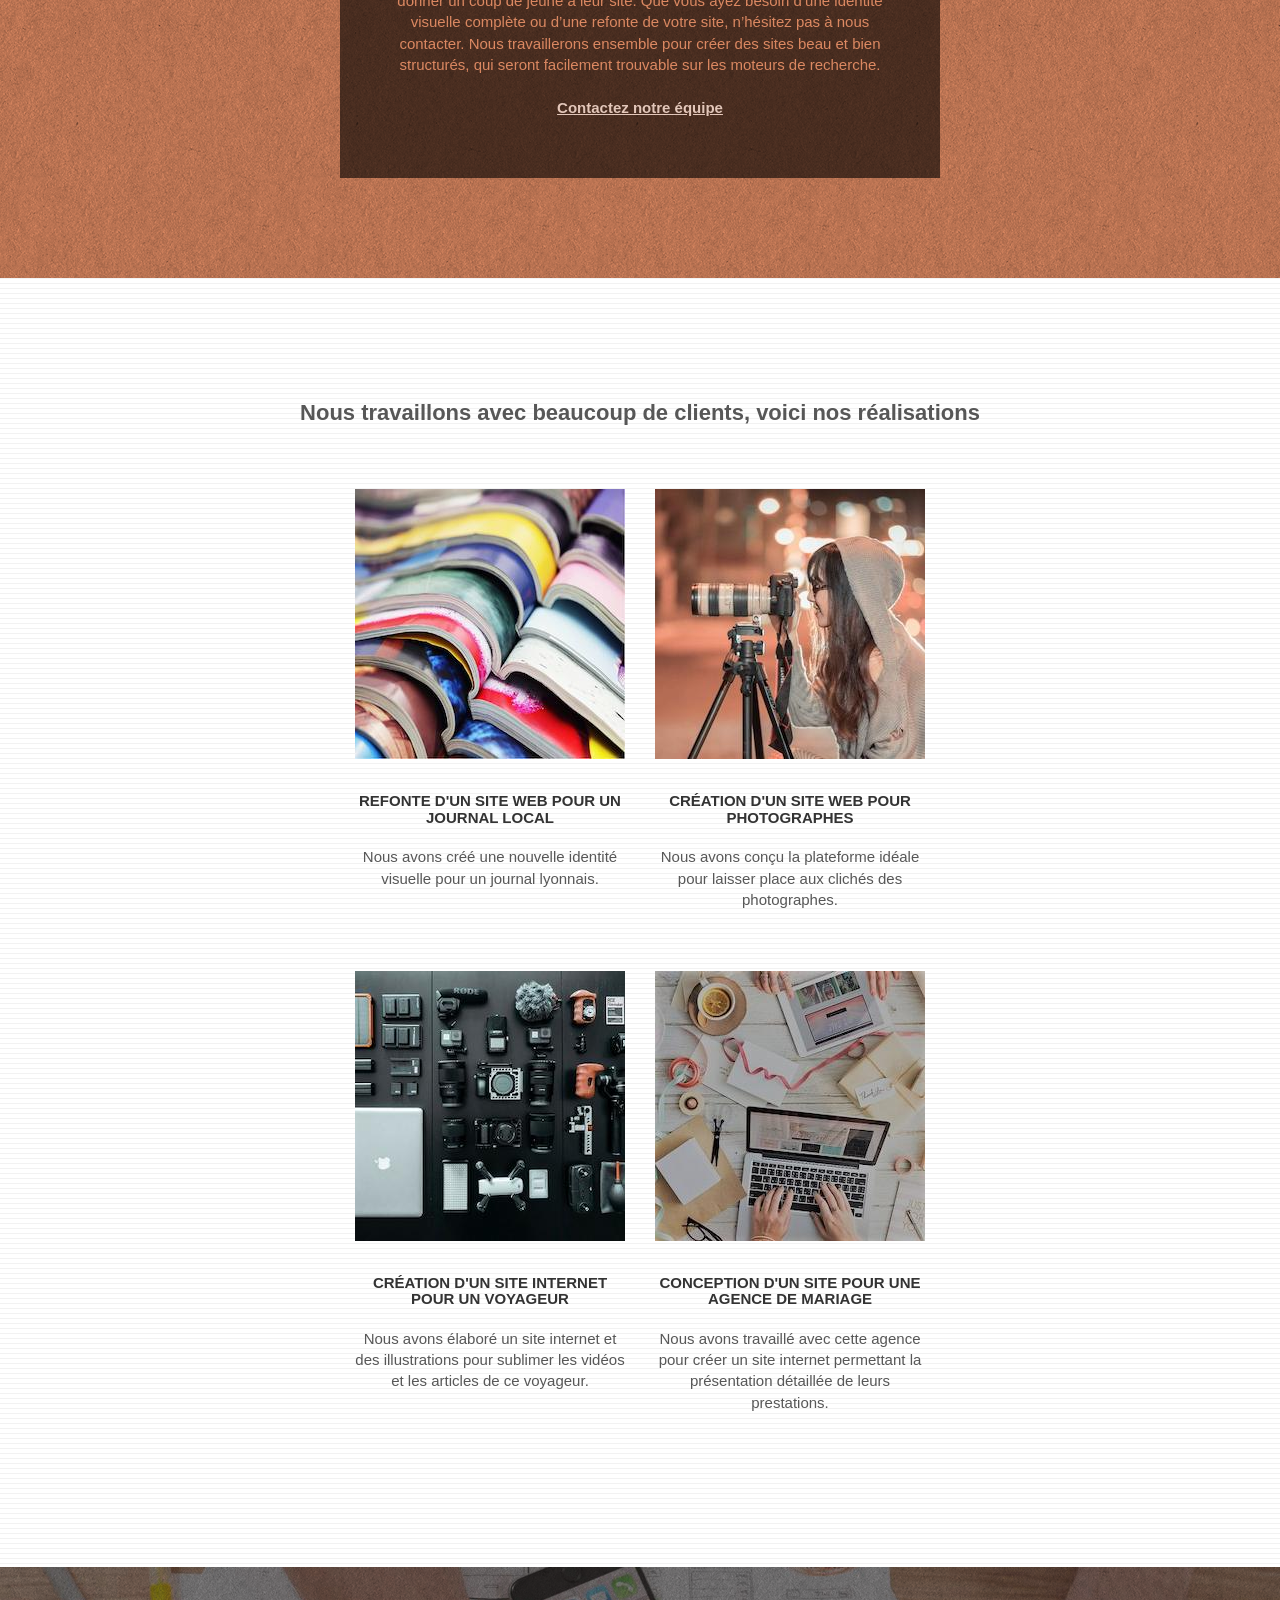
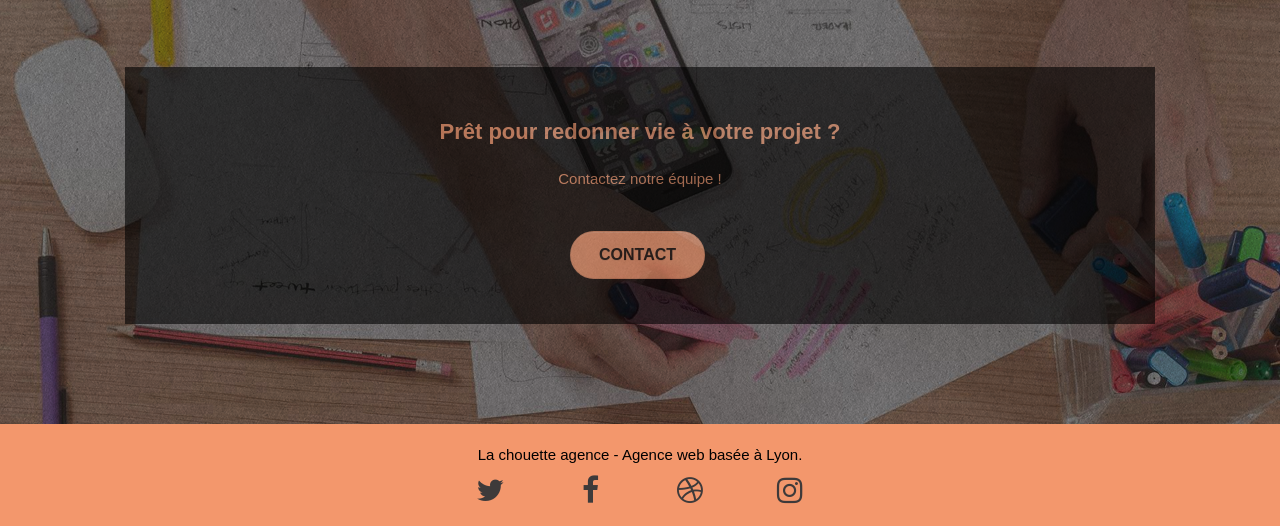
==== commit 72bc0931: ":fix: nav tablette réduite" ====
--- a/index.html
+++ b/index.html
@@ -41,7 +41,7 @@
             <nav class="navbar row">
                 <div class="navbar-header">
                     <a class="navbar-brand" href="index.html">
-                        <img src="img/la-chouette-agence.png" alt="logo de la chouette agence" height="40"/></a>
+                        <img src="img/la-chouette-agence.png" alt="logo de la chouette agence" height="72"/></a>
                     <button id="nav-toggle" type="button" class="ui-navbar-toggle navbar-toggle" data-toggle="collapse"
                             data-target=".navbar-1">
                         <span class="sr-only">Toggle navigation</span><span class="icon-bar"></span><span
@@ -75,7 +75,7 @@
         <div class="container bloc-lg">
             <div class="row tight-width-whitespace">
                 <div class="col-sm-12">
-                    <img src="img/logo.png" class="center-block image-resize-mode" width="100"
+                    <img src="img/logo.png" class="center-block image-resize-mode" width="150"
                          alt="logo de la chouette agence"/>
                     <h1 class="text-center hero-bloc-text tc-white ">
                         Le spécialiste en création de sites internet
--- a/style.min.css
+++ b/style.min.css
@@ -1 +1 @@
-body{margin:0;padding:0;background:#FFF;overflow-x:hidden;-webkit-font-smoothing:antialiased;-moz-osx-font-smoothing:grayscale}a,button{transition:all .3s ease-in-out;outline:none}a:hover{text-decoration:none;cursor:pointer}#page-loading-blocs-notifaction{position:fixed;top:0;bottom:0;width:100%;z-index:100000;background:#FFF url(img/pageload-spinner.gif) no-repeat center center}.bloc{width:100%;clear:both;background:50% 50% no-repeat;padding:0 50px;-webkit-background-size:cover;-moz-background-size:cover;-o-background-size:cover;background-size:cover;position:relative}.bloc .container{padding-left:0;padding-right:0}.bloc-lg{padding:100px 50px}.bloc-md{padding:50px}.bloc-sm{padding:20px 50px}.bg-center,.bg-l-edge,.bg-r-edge,.bg-t-edge,.bg-b-edge,.bg-tl-edge,.bg-bl-edge,.bg-tr-edge,.bg-br-edge,.bg-repeat{-webkit-background-size:auto!important;-moz-background-size:auto!important;-o-background-size:auto!important;background-size:auto!important}.bg-repeat{background:repeat}.bg-t-edge{background:top no-repeat}.bloc-bg-texture::before{content:"";background-size:2px 2px;position:absolute;top:0;bottom:0;left:0;right:0}.texture-paper::before{background:url(img/texture-paper.png);background-size:280px 280px}.b-parallax{background-attachment:fixed}.d-bloc{color:rgba(255,255,255,.7)}.d-bloc button:hover{color:rgba(255,255,255,.9)}.d-bloc .icon-round,.d-bloc .icon-square,.d-bloc .icon-rounded,.d-bloc .icon-semi-rounded-a,.d-bloc .icon-semi-rounded-b{border-color:rgba(255,255,255,.9)}.d-bloc .divider-h span{border-color:rgba(255,255,255,.2)}.d-bloc .a-btn,.d-bloc .navbar a,.d-bloc .navbar-brand,.d-bloc a .icon-sm,.d-bloc a .icon-md,.d-bloc a .icon-lg,.d-bloc a .icon-xl,.d-bloc h1 a,.d-bloc h2 a,.d-bloc h3 a,.d-bloc h4 a,.d-bloc h5 a,.d-bloc h6 a,.d-bloc p a{color:#3e3a3a}.d-bloc .a-btn:hover,.d-bloc .navbar a:hover,.d-bloc .navbar-brand:hover,.d-bloc a:hover .icon-sm,.d-bloc a:hover .icon-md,.d-bloc a:focus .icon-md,.d-bloc a:hover .icon-lg,.d-bloc a:hover .icon-xl,.d-bloc h1 a:hover,.d-bloc h2 a:hover,.d-bloc h3 a:hover,.d-bloc h4 a:hover,.d-bloc h5 a:hover,.d-bloc h6 a:hover,.d-bloc p a:hover{color:#000;transform:scale(1.2)}.d-bloc .navbar-toggle .icon-bar{background:rgba(255,255,255,1)}.d-bloc .btn-wire,.d-bloc .btn-wire:hover{color:rgba(255,255,255,1);border-color:rgba(255,255,255,1)}.d-bloc .panel{color:rgba(0,0,0,.5)}.d-bloc .panel button:hover{color:rgba(0,0,0,.7)}.d-bloc .panel icon{border-color:rgba(0,0,0,.7)}.d-bloc .panel .divider-h span{border-color:rgba(0,0,0,.1)}.d-bloc .panel .a-btn{color:rgba(0,0,0,.6)}.d-bloc .panel .a-btn:hover{color:rgba(0,0,0,1)}.d-bloc .panel .btn-wire,.d-bloc .panel .btn-wire:hover{color:rgba(0,0,0,.7);border-color:rgba(0,0,0,.3)}.d-bloc .panel,.l-bloc{color:rgba(0,0,0,.5)}.d-bloc .panel button:hover,.l-bloc button:hover{color:rgba(0,0,0,.7)}.l-bloc .icon-round,.l-bloc .icon-square,.l-bloc .icon-rounded,.l-bloc .icon-semi-rounded-a,.l-bloc .icon-semi-rounded-b{border-color:rgba(0,0,0,.7)}.d-bloc .panel .divider-h span,.l-bloc .divider-h span{border-color:rgba(0,0,0,.1)}.d-bloc .panel .a-btn,.l-bloc .a-btn,.l-bloc .navbar a,.l-bloc .navbar-brand,.l-bloc a .icon-sm,.l-bloc a .icon-md,.l-bloc a .icon-lg,.l-bloc a .icon-xl,.l-bloc h1 a,.l-bloc h2 a,.l-bloc h3 a,.l-bloc h4 a,.l-bloc h5 a,.l-bloc h6 a,.l-bloc p a{color:rgba(0,0,0,.6)}.d-bloc .panel .a-btn:hover,.l-bloc .a-btn:hover,.l-bloc .navbar a:hover,.l-bloc .navbar-brand:hover,.l-bloc a:hover .icon-sm,.l-bloc a:hover .icon-md,.l-bloc a:hover .icon-lg,.l-bloc a:hover .icon-xl,.l-bloc h1 a:hover,.l-bloc h2 a:hover,.l-bloc h3 a:hover,.l-bloc h4 a:hover,.l-bloc h5 a:hover,.l-bloc h6 a:hover,.l-bloc p a:hover{color:rgba(0,0,0,1)}.l-bloc .navbar-toggle .icon-bar{color:rgba(0,0,0,.6)}.d-bloc .panel .btn-wire,.d-bloc .panel .btn-wire:hover,.l-bloc .btn-wire,.l-bloc .btn-wire:hover{color:rgba(0,0,0,.7);border-color:rgba(0,0,0,.3)}.voffset{margin-top:30px}.voffset-lg{margin-top:80px}.row-no-gutters{margin-right:0;margin-left:0}.row.row-no-gutters>[class^="col-"],.row.row-no-gutters>[class*=" col-"]{padding-right:0;padding-left:0}#bloc-1-hero h1{font-size:32px;font-weight:bolder}.navbar{margin-bottom:0;z-index:1}.navbar-brand{height:auto;padding:3px 15px;font-size:25px;font-weight:400;font-weight:600;line-height:44px}.navbar-brand img{max-height:200px;margin:0 5px 0 0;display:inline}.navbar-brand img[src$=svg]{min-width:100px}.nav-center .navbar-brand img{margin:0}.navbar .nav{padding-top:2px;margin-right:-16px;float:right;z-index:1}.nav>li{float:left;margin-top:4px;font-size:16px}.navbar-nav .open .dropdown-menu>li>a{text-align:inherit}.nav>li a:hover,.nav>li a:focus{background:transparent;transform:scale(1.05)}.navbar-toggle{margin:10px 10px 0 0;border:0}.navbar-toggle:hover{background:transparent!important}.navbar-toggle .icon-bar{background-color:rgba(0,0,0,.5);width:26px}.nav-invert .navbar .nav{float:left}.nav-invert .navbar-header,.nav-invert .navbar-brand{float:right;position:relative;z-index:2}@media (min-width:768px){.site-navigation{position:absolute;top:50%;right:20px;transform:translate(0,-50%);-webkit-transform:translateY(-50%)}.nav>li .dropdown-menu a,.nav>li .dropdown-menu a:hover{color:#484848}.nav-invert .site-navigation{left:0;right:0}.nav-center{text-align:center}.nav-center .navbar-header{width:100%}.nav-center .navbar-header,.nav-center .navbar-brand,.nav-center .nav>li{float:none;display:inline-block}.nav-center .site-navigation{position:relative;width:100%;right:0;margin-right:0;margin-top:20px}.nav-center.mini-nav .navbar-toggle{float:none;margin:10px auto 0}}.nav>li>.dropdown a{background:none!important;display:block;padding:14px 15px}nav .caret{margin:0 5px}.dropdown-menu .dropdown-menu{top:-8px;left:100%}.dropdown-menu .dropmenu-flow-right{top:100%;left:0;margin-left:-1px;border-top-left-radius:0;border-top-right-radius:0}.dropdown-menu .dropdown span{border:4px solid #000;border-top-color:transparent;border-right-color:transparent;border-bottom-color:transparent;margin:6px -5px 0 0!important;float:right}.mg-md{margin-top:10px;margin-bottom:20px}.mg-lg{margin-top:10px;margin-bottom:40px}.btn{margin:0 5px 5px 0}.btn.pull-right{margin:0 0 5px 5px}.btn-d,.btn-d:hover,.btn-d:focus{color:#FFF;background:rgba(0,0,0,.3)}button{outline:none!important}.btn-rd{border-radius:40px}.btn-clean{border:1px solid rgba(0,0,0,.08);border-bottom-color:rgba(0,0,0,.1);text-shadow:0 1px 0 rgba(0,0,1,.1);box-shadow:0 1px 3px rgba(0,0,1,.25),inset 0 1px 0 0 rgba(255,255,255,.15)}.icon-md{font-size:30px!important}.icon-lg{font-size:60px!important}.sm-shadow{text-shadow:0 1px 2px rgba(0,0,0,.3)}.panel-sq,.panel-sq .panel-heading,.panel-sq .panel-footer{border-radius:0}.panel-rd{border-radius:30px}.panel-rd .panel-heading{border-radius:29px 29px 0 0}.panel-rd .panel-footer{border-radius:0 0 29px 29px}.form-control{border-color:rgba(0,0,0,.1);box-shadow:none}.scrollToTop{width:40px;height:40px;position:fixed;bottom:20px;right:20px;opacity:0;z-index:500;transition:all .3s ease-in-out}.scrollToTop span{margin-top:6px}.showScrollTop{font-size:14px;opacity:1}a[data-lightbox]{position:relative;display:block;text-align:center}a[data-lightbox]:hover::before{content:"+";font-family:"HelveticaNeue-Light","Helvetica Neue Light","Helvetica Neue",Helvetica,Arial,serif;font-size:32px;width:50px;height:50px;border-radius:50%;background:rgba(0,0,0,.6);color:#FFF;font-weight:100;z-index:1;position:absolute;top:50%;left:40%;transform:translateY(-50%);-webkit-transform:translateY(-50%)}@media (min-width:414px){a[data-lightbox]:hover::before{top:47%;left:44%}}a[data-lightbox]:hover img{opacity:.6;-webkit-animation-fill-mode:none;animation-fill-mode:none}#lightbox-modal{display:flex;align-items:center}#lightbox-modal .modal-dialog{width:90%;max-width:900px;margin:0 auto 0}#lightbox-modal .modal-dialog img{max-height:90vh;margin:0 auto}.lightbox-caption{padding:20px;color:#FFF;background:rgba(0,0,0,.5);position:absolute;left:15px;right:15px;bottom:5px}.close-lightbox{color:#FFF;font-size:30px;position:absolute;top:20px;right:20px;z-index:20;background:rgba(0,0,0,.5);border:none;line-height:30px;padding:0 9px 5px;opacity:.3}.close-lightbox:hover,.next-lightbox:hover,.prev-lightbox:hover{opacity:1;color:#FFF}.next-lightbox,.prev-lightbox{font-size:20px;color:rgba(255,255,255,.9);background:rgba(0,0,0,.5);transition:all .2s ease-in-out;position:absolute;top:45%;z-index:1;opacity:.4}.next-lightbox{padding:6px 8px 1px 13px;right:25px}.prev-lightbox{padding:6px 13px 1px 10px;left:25px}.snapshot-lb .modal-body{padding-bottom:45px}.snapshot-lb .lightbox-caption{padding:0;color:rgba(0,0,0,.5);background:none}h1,h2,h3,h4,h5,h6,p,label,.btn,a{font-family:"helvetica";font-weight:400;color:#575757}.container{max-width:1000px}.hero-bloc-text{font-size:38px}.hero-bloc-text-sub{font-size:36px}.statement-bloc-text{line-height:26px;font-style:italic;font-size:20px;text-align:center;font-weight:lighter;max-width:520px;margin:auto auto auto auto}p{font-size:15px}.tight-width-whitespace{max-width:600px;margin:auto auto auto auto}.h1{font-size:20px;font-family:"Open Sans",serif}.cta-hero{margin-top:22px;color:#FFFFFF!important;text-transform:uppercase;padding:12px 28px 12px 28px;font-size:16px;font-weight:700}.social{max-width:400px;margin:auto auto auto auto}h2{font-size:22px;font-weight:bolder;line-height:1.4em}h3{font-size:15px;text-transform:uppercase;font-weight:700;color:#333333!important}.black-txt{color:#000}.med-width-whitespace{max-width:800px;margin:auto auto auto auto;box-shadow:0 0 0 #000}h1{color:#333333!important}h4{color:#333333!important}.icons{margin-bottom:14px;margin-top:24px}.white{color:#000}.portfolio-thumb{margin-bottom:24px}.portfolio-row{margin-bottom:44px;margin-top:50px}.avatar{box-shadow:0 4px 9px rgba(0,0,0,.3)}.black-background{background-color:#000;opacity:60%;padding:40px 40px 40px 40px}.bold-link{font-weight:900;text-decoration:underline!important}.bgc-white{background-color:#FFF}.bgc-dark-slate-blue{background-color:#364577}.bgc-atomic-tangerine{background-color:#F3976C}.tc-white{color:#F3976C!important}.btn-atomic-tangerine{background:#F3976C;color:black!important}.btn-atomic-tangerine:hover{background:#c27956!important;color:#FFFFFF!important}.btn-atomic-tangerine:focus{background:#c27956!important;color:#FFFFFF!important;border:3px solid #000}.ltc-white{color:#FFFFFF!important}.ltc-white:hover{color:#cccccc!important}.ltc-atomic-tangerine{color:#F3976C!important}.ltc-atomic-tangerine:hover{color:#c27956!important}.icon-dark-slate-blue{color:#364577!important;border-color:#364577!important}.bg-dots-bg{background-image:url(img/dots-bg.png)}.bg-lines-h2-bg{background-image:url(img/lines-h2-bg.png)}.bg-banniere{background-image:url(img/la-chouette-agence-banniere.jpg)}.bg-presentation{background-image:url(img/image-de-presentation.jpg)}@media (max-width:1024px){.bloc{padding-left:20px;padding-right:20px}.bloc.full-width-bloc,.bloc-tile-2.full-width-bloc .container,.bloc-tile-3.full-width-bloc .container,.bloc-tile-4.full-width-bloc .container{padding-left:0;padding-right:0}}@media (max-width:992px) and (min-width:768px){.navbar .nav{max-width:80%}.nav-center.navbar .nav{max-width:100%}}@media only screen and (min-width:768px) and (max-width:1024px) and (orientation:landscape){.b-parallax{background-attachment:scroll}}@media only screen and (min-width:1024px) and (max-width:1366px) and (-webkit-min-device-pixel-ratio:1.5){.b-parallax{background-attachment:scroll}}@media (max-width:991px){.container{width:100%}.b-parallax{background-attachment:scroll}.page-container,#hero-bloc{overflow-x:hidden;position:relative}.bloc-group,.bloc-group .bloc{display:block;width:100%}}@media (max-width:767px){.page-container{overflow-x:hidden;position:relative}h1,h2,h3,h4,h5,h6,p,#disqus_thread{padding-left:10px!important;padding-right:10px!important}.b-parallax{background-attachment:scroll}.navbar .nav{padding-top:0;border-top:1px solid rgba(0,0,0,.2);float:none!important}.navbar.row{margin-left:0;margin-right:0}.site-navigation{position:inherit;transform:none;-webkit-transform:none;-ms-transform:none}.nav>li{margin-top:0;border-bottom:1px solid rgba(0,0,0,.1);background:rgba(0,0,0,.05);text-align:left;padding-left:15px;width:100%}.nav>li:hover{background:rgba(0,0,0,.08)}.dropdown .dropdown a .caret{float:none;margin:5px 0 0 10px!important;border:4px solid #000;border-bottom-color:transparent;border-right-color:transparent;border-left-color:transparent}#hero-bloc .navbar .nav{background:rgba(0,0,0,.8)}#hero-bloc .navbar .nav a{color:rgba(255,255,255,.6)}.hero{padding:50px 0}.hero-nav{left:-1px;right:-1px}.navbar-collapse{padding:0;overflow-x:hidden;-webkit-box-shadow:none;box-shadow:none}.navbar-brand img{max-height:40px;width:auto}.nav-invert .navbar-header{float:none;width:100%}.nav-invert .navbar-toggle{float:left;margin-left:10px}.bloc{padding-left:0;padding-right:0}.bloc-xxl,.bloc-xl,.bloc-lg{padding:40px 0}.bloc-sm,.bloc-md{padding-left:0;padding-right:0}.bloc-tile-2 .container,.bloc-tile-3 .container,.bloc-tile-4 .container,.bloc-fill-screen .fill-bloc-top-edge,.bloc-fill-screen .fill-bloc-bottom-edge{padding-left:0;padding-right:0}.a-block{padding:0 10px}.btn-dwn{display:none}.voffset{margin-top:5px}.voffset-md{margin-top:20px}.voffset-lg{margin-top:30px}form{padding:5px}.close-lightbox{display:inline-block}.blocsapp-device-iphone5{background-size:216px 425px;padding-top:60px;width:216px;height:425px}.blocsapp-device-iphone5 img{width:180px;height:320px}}@media (max-width:400px){.bloc{padding-left:0;padding-right:0}}@media (max-width:767px){.bloc-mob-center-text{text-align:center}}+body{margin:0;padding:0;background:#FFF;overflow-x:hidden;-webkit-font-smoothing:antialiased;-moz-osx-font-smoothing:grayscale}a,button{transition:all .3s ease-in-out;outline:0}a:hover{text-decoration:none;cursor:pointer}#page-loading-blocs-notifaction{position:fixed;top:0;bottom:0;width:100%;z-index:100000;background:#fff url("img/pageload-spinner.gif") no-repeat center center}.bloc{width:100%;clear:both;background:50% 50% no-repeat;padding:0 50px;-webkit-background-size:cover;-moz-background-size:cover;-o-background-size:cover;background-size:cover;position:relative}.bloc .container{padding-left:0;padding-right:0}.bloc-lg{padding:100px 50px}.bloc-md{padding:50px}.bloc-sm{padding:20px 50px}.bg-center,.bg-l-edge,.bg-r-edge,.bg-t-edge,.bg-b-edge,.bg-tl-edge,.bg-bl-edge,.bg-tr-edge,.bg-br-edge,.bg-repeat{-webkit-background-size:auto!important;-moz-background-size:auto!important;-o-background-size:auto!important;background-size:auto!important}.bg-repeat{background:repeat}.bg-t-edge{background:top no-repeat}.bloc-bg-texture::before{content:"";background-size:2px 2px;position:absolute;top:0;bottom:0;left:0;right:0}.texture-paper::before{background:url("img/texture-paper.png");background-size:280px 280px}.b-parallax{background-attachment:fixed}.d-bloc{color:rgba(255,255,255,.7)}.d-bloc button:hover{color:rgba(255,255,255,.9)}.d-bloc .icon-round,.d-bloc .icon-square,.d-bloc .icon-rounded,.d-bloc .icon-semi-rounded-a,.d-bloc .icon-semi-rounded-b{border-color:rgba(255,255,255,.9)}.d-bloc .divider-h span{border-color:rgba(255,255,255,.2)}.d-bloc .a-btn,.d-bloc .navbar a,.d-bloc .navbar-brand,.d-bloc a .icon-sm,.d-bloc a .icon-md,.d-bloc a .icon-lg,.d-bloc a .icon-xl,.d-bloc h1 a,.d-bloc h2 a,.d-bloc h3 a,.d-bloc h4 a,.d-bloc h5 a,.d-bloc h6 a,.d-bloc p a{color:#3e3a3a}.d-bloc .a-btn:hover,.d-bloc .navbar a:hover,.d-bloc .navbar-brand:hover,.d-bloc a:hover .icon-sm,.d-bloc a:hover .icon-md,.d-bloc a:focus .icon-md,.d-bloc a:hover .icon-lg,.d-bloc a:hover .icon-xl,.d-bloc h1 a:hover,.d-bloc h2 a:hover,.d-bloc h3 a:hover,.d-bloc h4 a:hover,.d-bloc h5 a:hover,.d-bloc h6 a:hover,.d-bloc p a:hover{color:black;transform:scale(1.2)}.d-bloc .navbar-toggle .icon-bar{background:rgba(255,255,255,1)}.d-bloc .btn-wire,.d-bloc .btn-wire:hover{color:rgba(255,255,255,1);border-color:rgba(255,255,255,1)}.d-bloc .panel{color:rgba(0,0,0,.5)}.d-bloc .panel button:hover{color:rgba(0,0,0,.7)}.d-bloc .panel icon{border-color:rgba(0,0,0,.7)}.d-bloc .panel .divider-h span{border-color:rgba(0,0,0,.1)}.d-bloc .panel .a-btn{color:rgba(0,0,0,.6)}.d-bloc .panel .a-btn:hover{color:rgba(0,0,0,1)}.d-bloc .panel .btn-wire,.d-bloc .panel .btn-wire:hover{color:rgba(0,0,0,.7);border-color:rgba(0,0,0,.3)}.d-bloc .panel,.l-bloc{color:rgba(0,0,0,.5)}.d-bloc .panel button:hover,.l-bloc button:hover{color:rgba(0,0,0,.7)}.l-bloc .icon-round,.l-bloc .icon-square,.l-bloc .icon-rounded,.l-bloc .icon-semi-rounded-a,.l-bloc .icon-semi-rounded-b{border-color:rgba(0,0,0,.7)}.d-bloc .panel .divider-h span,.l-bloc .divider-h span{border-color:rgba(0,0,0,.1)}.d-bloc .panel .a-btn,.l-bloc .a-btn,.l-bloc .navbar a,.l-bloc .navbar-brand,.l-bloc a .icon-sm,.l-bloc a .icon-md,.l-bloc a .icon-lg,.l-bloc a .icon-xl,.l-bloc h1 a,.l-bloc h2 a,.l-bloc h3 a,.l-bloc h4 a,.l-bloc h5 a,.l-bloc h6 a,.l-bloc p a{color:rgba(0,0,0,.6)}.d-bloc .panel .a-btn:hover,.l-bloc .a-btn:hover,.l-bloc .navbar a:hover,.l-bloc .navbar-brand:hover,.l-bloc a:hover .icon-sm,.l-bloc a:hover .icon-md,.l-bloc a:hover .icon-lg,.l-bloc a:hover .icon-xl,.l-bloc h1 a:hover,.l-bloc h2 a:hover,.l-bloc h3 a:hover,.l-bloc h4 a:hover,.l-bloc h5 a:hover,.l-bloc h6 a:hover,.l-bloc p a:hover{color:rgba(0,0,0,1)}.l-bloc .navbar-toggle .icon-bar{color:rgba(0,0,0,.6)}.d-bloc .panel .btn-wire,.d-bloc .panel .btn-wire:hover,.l-bloc .btn-wire,.l-bloc .btn-wire:hover{color:rgba(0,0,0,.7);border-color:rgba(0,0,0,.3)}.voffset{margin-top:30px}.voffset-lg{margin-top:80px}.row-no-gutters{margin-right:0;margin-left:0}.row.row-no-gutters>[class^="col-"],.row.row-no-gutters>[class*=" col-"]{padding-right:0;padding-left:0}#bloc-1-hero h1{font-size:32px;font-weight:bolder}.navbar{margin-bottom:0;z-index:1}.navbar-brand{height:auto;padding:3px 15px;font-size:25px;font-weight:normal;font-weight:600;line-height:44px}.navbar-brand img{max-height:200px;margin:0 5px 0 0;display:inline}.navbar-brand img[src$=svg]{min-width:100px}.nav-center .navbar-brand img{margin:0}.navbar .nav{padding-top:2px;margin-right:-16px;float:right;z-index:1}.nav>li{float:left;margin-top:4px;font-size:16px}.navbar-nav .open .dropdown-menu>li>a{text-align:inherit}.nav>li a:hover,.nav>li a:focus{background:transparent;transform:scale(1.05)}.navbar-toggle{margin:10px 10px 0 0;border:0}.navbar-toggle:hover{background:transparent!important}.navbar-toggle .icon-bar{background-color:rgba(0,0,0,.5);width:26px}.nav-invert .navbar .nav{float:left}.nav-invert .navbar-header,.nav-invert .navbar-brand{float:right;position:relative;z-index:2}@media(min-width:768px){.site-navigation{position:absolute;top:50%;right:20px;transform:translate(0,-50%);-webkit-transform:translateY(-50%)}.nav>li .dropdown-menu a,.nav>li .dropdown-menu a:hover{color:#484848}.nav-invert .site-navigation{left:0;right:0}.nav-center{text-align:center}.nav-center .navbar-header{width:100%}.nav-center .navbar-header,.nav-center .navbar-brand,.nav-center .nav>li{float:none;display:inline-block}.nav-center .site-navigation{position:relative;width:100%;right:0;margin-right:0;margin-top:20px}.nav-center.mini-nav .navbar-toggle{float:none;margin:10px auto 0}}.nav>li>.dropdown a{background:none!important;display:block;padding:14px 15px}nav .caret{margin:0 5px}.dropdown-menu .dropdown-menu{top:-8px;left:100%}.dropdown-menu .dropmenu-flow-right{top:100%;left:0;margin-left:-1px;border-top-left-radius:0;border-top-right-radius:0}.dropdown-menu .dropdown span{border:4px solid black;border-top-color:transparent;border-right-color:transparent;border-bottom-color:transparent;margin:6px -5px 0 0!important;float:right}.mg-md{margin-top:10px;margin-bottom:20px}.mg-lg{margin-top:10px;margin-bottom:40px}.btn{margin:0 5px 5px 0}.btn.pull-right{margin:0 0 5px 5px}.btn-d,.btn-d:hover,.btn-d:focus{color:#FFF;background:rgba(0,0,0,.3)}button{outline:none!important}.btn-rd{border-radius:40px}.btn-clean{border:1px solid rgba(0,0,0,.08);border-bottom-color:rgba(0,0,0,.1);text-shadow:0 1px 0 rgba(0,0,1,.1);box-shadow:0 1px 3px rgba(0,0,1,.25),inset 0 1px 0 0 rgba(255,255,255,.15)}.icon-md{font-size:30px!important}.icon-lg{font-size:60px!important}.sm-shadow{text-shadow:0 1px 2px rgba(0,0,0,.3)}.panel-sq,.panel-sq .panel-heading,.panel-sq .panel-footer{border-radius:0}.panel-rd{border-radius:30px}.panel-rd .panel-heading{border-radius:29px 29px 0 0}.panel-rd .panel-footer{border-radius:0 0 29px 29px}.form-control{border-color:rgba(0,0,0,.1);box-shadow:none}.scrollToTop{width:40px;height:40px;position:fixed;bottom:20px;right:20px;opacity:0;z-index:500;transition:all .3s ease-in-out}.scrollToTop span{margin-top:6px}.showScrollTop{font-size:14px;opacity:1}a[data-lightbox]{position:relative;display:block;text-align:center}a[data-lightbox]:hover::before{content:"+";font-family:"HelveticaNeue-Light","Helvetica Neue Light","Helvetica Neue",Helvetica,Arial,serif;font-size:32px;width:50px;height:50px;border-radius:50%;background:rgba(0,0,0,.6);color:#FFF;font-weight:100;z-index:1;position:absolute;top:50%;left:40%;transform:translateY(-50%);-webkit-transform:translateY(-50%)}@media(min-width:414px){a[data-lightbox]:hover::before{top:47%;left:44%}}a[data-lightbox]:hover img{opacity:.6;-webkit-animation-fill-mode:none;animation-fill-mode:none}#lightbox-modal{display:flex;align-items:center}#lightbox-modal .modal-dialog{width:90%;max-width:900px;margin:0 auto 0}#lightbox-modal .modal-dialog img{max-height:90vh;margin:0 auto}.lightbox-caption{padding:20px;color:#FFF;background:rgba(0,0,0,.5);position:absolute;left:15px;right:15px;bottom:5px}.close-lightbox{color:#FFF;font-size:30px;position:absolute;top:20px;right:20px;z-index:20;background:rgba(0,0,0,.5);border:0;line-height:30px;padding:0 9px 5px;opacity:.3}.close-lightbox:hover,.next-lightbox:hover,.prev-lightbox:hover{opacity:1.0;color:#FFF}.next-lightbox,.prev-lightbox{font-size:20px;color:rgba(255,255,255,.9);background:rgba(0,0,0,.5);transition:all .2s ease-in-out;position:absolute;top:45%;z-index:1;opacity:.4}.next-lightbox{padding:6px 8px 1px 13px;right:25px}.prev-lightbox{padding:6px 13px 1px 10px;left:25px}.snapshot-lb .modal-body{padding-bottom:45px}.snapshot-lb .lightbox-caption{padding:0;color:rgba(0,0,0,.5);background:0}h1,h2,h3,h4,h5,h6,p,label,.btn,a{font-family:"helvetica";font-weight:400;color:#575757}.container{max-width:1000px}.hero-bloc-text{font-size:38px}.hero-bloc-text-sub{font-size:36px}.statement-bloc-text{line-height:26px;font-style:italic;font-size:20px;text-align:center;font-weight:lighter;max-width:520px;margin:auto auto auto auto}p{font-size:15px}.tight-width-whitespace{max-width:600px;margin:auto auto auto auto}.h1{font-size:20px;font-family:"Open Sans",serif}.cta-hero{margin-top:22px;color:#FFFFFF!important;text-transform:uppercase;padding:12px 28px 12px 28px;font-size:16px;font-weight:700}.social{max-width:400px;margin:auto auto auto auto}h2{font-size:22px;font-weight:bolder;line-height:1.4em}h3{font-size:15px;text-transform:uppercase;font-weight:700;color:#333333!important}.black-txt{color:black}.med-width-whitespace{max-width:800px;margin:auto auto auto auto;box-shadow:0 0 0 #000}h1{color:#333333!important}h4{color:#333333!important}.icons{margin-bottom:14px;margin-top:24px}.white{color:black}.portfolio-thumb{margin-bottom:24px}.portfolio-row{margin-bottom:44px;margin-top:50px}.avatar{box-shadow:0 4px 9px rgba(0,0,0,0.3)}.black-background{background-color:black;opacity:60%;padding:40px 40px 40px 40px}.bold-link{font-weight:900;text-decoration:underline!important}.bgc-white{background-color:#fff}.bgc-dark-slate-blue{background-color:#364577}.bgc-atomic-tangerine{background-color:#f3976c}.tc-white{color:#F3976C!important}.btn-atomic-tangerine{background:#f3976c;color:black!important}.btn-atomic-tangerine:hover{background:#c27956!important;color:#FFFFFF!important}.btn-atomic-tangerine:focus{background:#c27956!important;color:#FFFFFF!important;border:3px solid black}.ltc-white{color:#FFFFFF!important}.ltc-white:hover{color:#cccccc!important}.ltc-atomic-tangerine{color:#F3976C!important}.ltc-atomic-tangerine:hover{color:#c27956!important}.icon-dark-slate-blue{color:#364577!important;border-color:#364577!important}.bg-dots-bg{background-image:url("img/dots-bg.png")}.bg-lines-h2-bg{background-image:url("img/lines-h2-bg.png")}.bg-banniere{background-image:url("img/la-chouette-agence-banniere.jpg")}.bg-presentation{background-image:url("img/image-de-presentation.jpg")}@media(max-width:1024px){.bloc{padding-left:20px;padding-right:20px}.bloc.full-width-bloc,.bloc-tile-2.full-width-bloc .container,.bloc-tile-3.full-width-bloc .container,.bloc-tile-4.full-width-bloc .container{padding-left:0;padding-right:0}}@media(max-width:992px) and (min-width:768px){.navbar .nav{max-width:80%}.nav-center.navbar .nav{max-width:100%}.navbar-nav>li>a{font-size:12px;padding-right:10px}}@media only screen and (min-width:768px) and (max-width:1024px) and (orientation:landscape){.b-parallax{background-attachment:scroll}}@media only screen and (min-width:1024px) and (max-width:1366px) and (-webkit-min-device-pixel-ratio:1.5){.b-parallax{background-attachment:scroll}}@media(max-width:991px){.container{width:100%}.b-parallax{background-attachment:scroll}.page-container,#hero-bloc{overflow-x:hidden;position:relative}.bloc-group,.bloc-group .bloc{display:block;width:100%}}@media(max-width:767px){.page-container{overflow-x:hidden;position:relative}h1,h2,h3,h4,h5,h6,p,#disqus_thread{padding-left:10px!important;padding-right:10px!important}.b-parallax{background-attachment:scroll}.navbar .nav{padding-top:0;border-top:1px solid rgba(0,0,0,.2);float:none!important}.navbar.row{margin-left:0;margin-right:0}.site-navigation{position:inherit;transform:none;-webkit-transform:none;-ms-transform:none}.nav>li{margin-top:0;border-bottom:1px solid rgba(0,0,0,.1);background:rgba(0,0,0,.05);text-align:left;padding-left:15px;width:100%}.nav>li:hover{background:rgba(0,0,0,.08)}.dropdown .dropdown a .caret{float:none;margin:5px 0 0 10px!important;border:4px solid black;border-bottom-color:transparent;border-right-color:transparent;border-left-color:transparent}#hero-bloc .navbar .nav{background:rgba(0,0,0,.8)}#hero-bloc .navbar .nav a{color:rgba(255,255,255,.6)}.hero{padding:50px 0}.hero-nav{left:-1px;right:-1px}.navbar-collapse{padding:0;overflow-x:hidden;-webkit-box-shadow:none;box-shadow:none}.navbar-brand img{max-height:40px;width:auto}.nav-invert .navbar-header{float:none;width:100%}.nav-invert .navbar-toggle{float:left;margin-left:10px}.bloc{padding-left:0;padding-right:0}.bloc-xxl,.bloc-xl,.bloc-lg{padding:40px 0}.bloc-sm,.bloc-md{padding-left:0;padding-right:0}.bloc-tile-2 .container,.bloc-tile-3 .container,.bloc-tile-4 .container,.bloc-fill-screen .fill-bloc-top-edge,.bloc-fill-screen .fill-bloc-bottom-edge{padding-left:0;padding-right:0}.a-block{padding:0 10px}.btn-dwn{display:none}.voffset{margin-top:5px}.voffset-md{margin-top:20px}.voffset-lg{margin-top:30px}form{padding:5px}.close-lightbox{display:inline-block}.blocsapp-device-iphone5{background-size:216px 425px;padding-top:60px;width:216px;height:425px}.blocsapp-device-iphone5 img{width:180px;height:320px}}@media(max-width:400px){.bloc{padding-left:0;padding-right:0}}@media(max-width:767px){.bloc-mob-center-text{text-align:center}}
